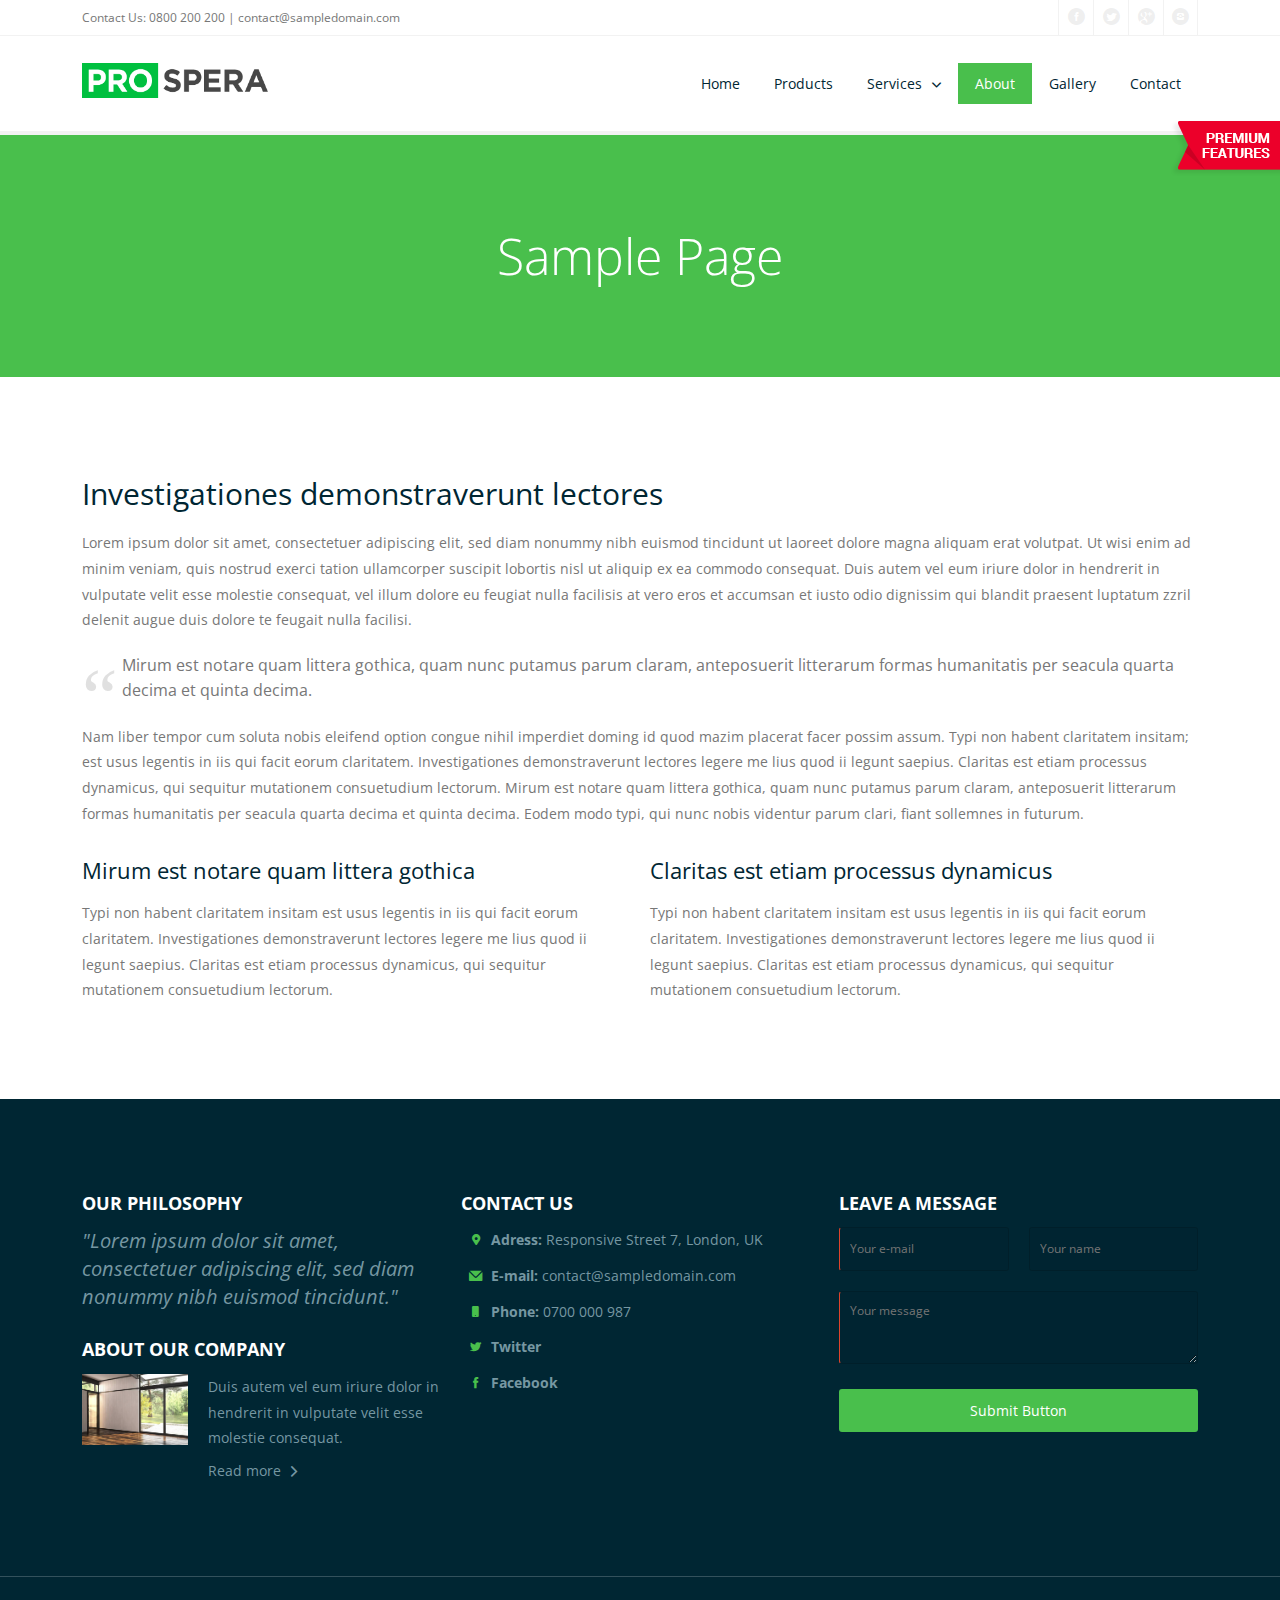
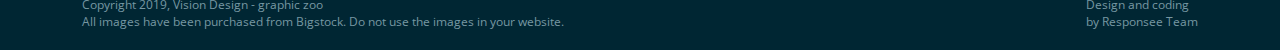
==== about.html @ 26c6e75d "Añadir archivos pag web" ====
<!DOCTYPE html>
<html lang="en-US">
  <head>
    <meta charset="UTF-8">
    <meta name="viewport" content="width=device-width, initial-scale=1.0" />
    <title>Prospera Free - New Amazing HTML5 Template</title>
    <link rel="stylesheet" href="css/components.css">
    <link rel="stylesheet" href="css/icons.css">
    <link rel="stylesheet" href="css/responsee.css">
    <link rel="stylesheet" href="owl-carousel/owl.carousel.css">
    <link rel="stylesheet" href="owl-carousel/owl.theme.css">
    <!-- CUSTOM STYLE -->
    <link rel="stylesheet" href="css/template-style.css">
    <link href='http://fonts.googleapis.com/css?family=Open+Sans:400,300,700,800&subset=latin,latin-ext' rel='stylesheet' type='text/css'>
    <script type="text/javascript" src="js/jquery-1.8.3.min.js"></script>
    <script type="text/javascript" src="js/jquery-ui.min.js"></script>    
    <script type="text/javascript" src="js/validation.js"></script> 
  </head>  
  
  <body class="size-1140">
  	<!-- PREMIUM FEATURES BUTTON -->
  	<a target="_blank" class="hide-s" href="../template/prospera-premium-responsive-business-template/" style="position:fixed;top:120px;right:-14px;z-index:10;"><img src="img/premium-features.png" alt=""></a>
    <!-- HEADER -->
    <header role="banner">    
      <!-- Top Bar -->
      <div class="top-bar background-white">
        <div class="line">
          <div class="s-12 m-6 l-6">
            <div class="top-bar-contact">
              <p class="text-size-12">Contact Us: 0800 200 200 | <a class="text-orange-hover" href="mailto:contact@sampledomain.com">contact@sampledomain.com</a></p>
            </div>
          </div>
          <div class="s-12 m-6 l-6">
            <div class="right">
              <ul class="top-bar-social right">
                <li><a href="/"><i class="icon-facebook_circle text-orange-hover"></i></a></li>
                <li><a href="/"><i class="icon-twitter_circle text-orange-hover"></i></a> </li>
                <li><a href="/"><i class="icon-google_plus_circle text-orange-hover"></i></a></li>
                <li><a href="/"><i class="icon-instagram_circle text-orange-hover"></i></a></li>
              </ul>
            </div>
          </div>
        </div>
      </div>
      
      <!-- Top Navigation -->
      <nav class="background-white background-primary-hightlight">
        <div class="line">
          <div class="s-12 l-2">
            <a href="index.html" class="logo"><img src="img/logo-free.png" alt=""></a>
          </div>
          <div class="top-nav s-12 l-10">
            <p class="nav-text"></p>
            <ul class="right chevron">
              <li><a href="index.html">Home</a></li>
              <li><a href="products.html">Products</a></li>
              <li><a>Services</a>
                <ul>
                  <li><a>Service 1</a>
                    <ul>
                      <li><a>Service 1 A</a></li>
                      <li><a>Service 1 B</a></li>
                    </ul>
                  </li>
                  <li><a>Service 2</a></li>
                </ul>
              </li>
              <li><a href="about.html">About</a></li>
              <li><a href="gallery.html">Gallery</a></li>
              <li><a href="contact.html">Contact</a></li>
            </ul>
          </div>
        </div>
      </nav>
    </header>
    
    <!-- MAIN -->
    <main role="main">
      <!-- Content -->
      <article>
        <header class="section background-primary text-center">
            <h1 class="text-white margin-bottom-0 text-size-50 text-thin text-line-height-1">Sample Page</h1>
        </header>
        <div class="section background-white"> 
          <div class="line">
            <h2 class="text-size-30">Investigationes demonstraverunt lectores</h2>
            <p>
            Lorem ipsum dolor sit amet, consectetuer adipiscing elit, sed diam nonummy nibh euismod tincidunt ut laoreet dolore magna aliquam erat volutpat. 
            Ut wisi enim ad minim veniam, quis nostrud exerci tation ullamcorper suscipit lobortis nisl ut aliquip ex ea commodo consequat. 
            Duis autem vel eum iriure dolor in hendrerit in vulputate velit esse molestie consequat, vel illum dolore eu feugiat nulla facilisis at vero eros 
            et accumsan et iusto odio dignissim qui blandit praesent luptatum zzril delenit augue duis dolore te feugait nulla facilisi.
            </p> 
            <blockquote class="margin-top-bottom-20">
              Mirum est notare quam littera gothica, quam nunc putamus parum claram, anteposuerit litterarum formas humanitatis per seacula quarta decima et quinta decima.
            </blockquote>
            <p class="margin-bottom-30">
            Nam liber tempor cum soluta nobis eleifend option congue nihil imperdiet doming id quod mazim placerat facer possim assum. Typi non habent claritatem insitam; 
            est usus legentis in iis qui facit eorum claritatem. Investigationes demonstraverunt lectores legere me lius quod ii legunt saepius. 
            Claritas est etiam processus dynamicus, qui sequitur mutationem consuetudium lectorum. Mirum est notare quam littera gothica, quam nunc 
            putamus parum claram, anteposuerit litterarum formas humanitatis per seacula quarta decima et quinta decima. Eodem modo typi, qui nunc 
            nobis videntur parum clari, fiant sollemnes in futurum.
            </p>
            <div class="line">
              <div class="margin">
                <div class="s-12 m-12 l-6 margin-m-bottom-30">
                  <h2>Mirum est notare quam littera gothica</h2>
                  <p>
                  Typi non habent claritatem insitam est usus legentis in iis qui facit eorum claritatem. 
                  Investigationes demonstraverunt lectores legere me lius quod ii legunt saepius. 
                  Claritas est etiam processus dynamicus, qui sequitur mutationem consuetudium lectorum.
                  </p>
                </div>
                <div class="s-12 m-12 l-6">
                  <h2>Claritas est etiam processus dynamicus</h2>
                  <p>
                  Typi non habent claritatem insitam est usus legentis in iis qui facit eorum claritatem. 
                  Investigationes demonstraverunt lectores legere me lius quod ii legunt saepius. 
                  Claritas est etiam processus dynamicus, qui sequitur mutationem consuetudium lectorum.
                  </p>
                </div>
              </div>  
            </div>
          </div>
        </div> 
      </article>
    </main>
    
    <!--FOOTER -->
    <footer>
      <!-- Main Footer -->
      <section class="section background-dark">
        <div class="line">
          <div class="margin">
            <!-- Collumn 1 -->
            <div class="s-12 m-12 l-4 margin-m-bottom-2x">
              <h4 class="text-uppercase text-strong">Our Philosophy</h4>
              <p class="text-size-20"><em>"Lorem ipsum dolor sit amet, consectetuer adipiscing elit, sed diam nonummy nibh euismod tincidunt."</em><p>
                            
              <div class="line">
                <h4 class="text-uppercase text-strong margin-top-30">About Our Company</h4>
                <div class="margin">
                  <div class="s-12 m-12 l-4 margin-m-bottom">
                    <a class="image-hover-zoom" href="/"><img src="img/blog-04.jpg" alt=""></a>
                  </div>
                  <div class="s-12 m-12 l-8 margin-m-bottom">
                    <p>Duis autem vel eum iriure dolor in hendrerit in vulputate velit esse molestie consequat.</p>
                    <a class="text-more-info text-primary-hover" href="/">Read more</a>
                  </div>
                </div>
              </div>
            </div>
            
            <!-- Collumn 2 -->
            <div class="s-12 m-12 l-4 margin-m-bottom-2x">
              <h4 class="text-uppercase text-strong">Contact Us</h4>
              <div class="line">
                <div class="s-1 m-1 l-1 text-center">
                  <i class="icon-placepin text-primary text-size-12"></i>
                </div>
                <div class="s-11 m-11 l-11 margin-bottom-10">
                  <p><b>Adress:</b> Responsive Street 7, London, UK</p>
                </div>
              </div>
              <div class="line">
                <div class="s-1 m-1 l-1 text-center">
                  <i class="icon-mail text-primary text-size-12"></i>
                </div>
                <div class="s-11 m-11 l-11 margin-bottom-10">
                  <p><a href="/" class="text-primary-hover"><b>E-mail:</b> contact@sampledomain.com</a></p>
                </div>
              </div>
              <div class="line">
                <div class="s-1 m-1 l-1 text-center">
                  <i class="icon-smartphone text-primary text-size-12"></i>
                </div>
                <div class="s-11 m-11 l-11 margin-bottom-10">
                  <p><b>Phone:</b> 0700 000 987</p>
                </div>
              </div>
              <div class="line">
                <div class="s-1 m-1 l-1 text-center">
                  <i class="icon-twitter text-primary text-size-12"></i>
                </div>
                <div class="s-11 m-11 l-11 margin-bottom-10">
                  <p><a href="/" class="text-primary-hover"><b>Twitter</b></a></p>
                </div>
              </div>
              <div class="line">
                <div class="s-1 m-1 l-1 text-center">
                  <i class="icon-facebook text-primary text-size-12"></i>
                </div>
                <div class="s-11 m-11 l-11">
                  <p><a href="/" class="text-primary-hover"><b>Facebook</b></a></p>
                </div>
              </div>
            </div>
            
            <!-- Collumn 3 -->
            <div class="s-12 m-12 l-4">
              <h4 class="text-uppercase text-strong">Leave a Message</h4>
              <form class="customform text-white">
                <div class="line">
                  <div class="margin">
                    <div class="s-12 m-12 l-6">
                      <input name="email" class="required email border-radius" placeholder="Your e-mail" title="Your e-mail" type="text" />
                    </div>
                    <div class="s-12 m-12 l-6">
                      <input name="name" class="name border-radius" placeholder="Your name" title="Your name" type="text" />
                    </div>
                  </div>
                </div>
                <div class="s-12">
                  <textarea name="message" class="required message border-radius" placeholder="Your message" rows="3"></textarea>
                </div>
                <div class="s-12"><button class="submit-form button background-primary border-radius text-white" type="submit">Submit Button</button></div> 
              </form>
            </div>
          </div>
        </div>
      </section>
      <hr class="break margin-top-bottom-0" style="border-color: rgba(0, 38, 51, 0.80);">
      
      <!-- Bottom Footer -->
      <section class="padding background-dark">
        <div class="line">
          <div class="s-12 l-6">
            <p class="text-size-12">Copyright 2019, Vision Design - graphic zoo</p>
            <p class="text-size-12">All images have been purchased from Bigstock. Do not use the images in your website.</p>
          </div>
          <div class="s-12 l-6">
            <a class="right text-size-12" href="http://www.myresponsee.com" title="Responsee - lightweight responsive framework">Design and coding<br> by Responsee Team</a>
          </div>
        </div>
      </section>
    </footer>
    <script type="text/javascript" src="js/responsee.js"></script>
    <script type="text/javascript" src="owl-carousel/owl.carousel.js"></script>
    <script type="text/javascript" src="js/template-scripts.js"></script>
     
   </body>
</html>
---- css/components.css ----
/*
 * Components CSS - v5 - 2016-07-08
 * https://www.myresponsee.com
 * Copyright 2018, Vision Design - graphic zoo
 * Free to use under the MIT license.
*/
/* Tabs */
.tab-item {
  background: none repeat scroll 0 0 #fff;
  display: none;
  padding: 1.25rem 0;
}
.tab-item.tab-active {
  display: block;
}
.tab-content > .tab-label {
  display: none;
}
.tab-nav > .tab-label {
  float:left;
}
a.tab-label, a.tab-label:link, a.tab-label:visited, a.tab-label:hover {
  background: none repeat scroll 0 0 #262626;
  color: #fff;
  margin-right: 1px;
  padding: 0.625rem 1.25rem;
  transition: background 0.20s linear 0s;
  -o-transition: background 0.20s linear 0s;
  -ms-transition: background 0.20s linear 0s;
  -moz-transition: background 0.20s linear 0s;
  -webkit-transition: background 0.20s linear 0s;
}
a.tab-label:hover,a.tab-label.active-btn {
  background: none repeat scroll 0 0 #999;
}
.tab-label.active-btn {
  cursor: default;
}
.tab-content {
  text-align: left;
}
@media screen and (max-width:768px) {    
  .tab-nav > .tab-label {
    margin: 0.5px 0;
    width: 100%;
  }
}
/* Custom forms */
form.customform input, form.customform select, form.customform textarea, form.customform button {
 font-size:0.9rem;
 font-family:inherit;
 margin-bottom:1.25rem;
} 
form.customform input, form.customform select {height: 2.7rem;}
form.customform input, form.customform textarea, form.customform select { 
 background: none repeat scroll 0 0 #F5F5F5;
 transition: background 0.20s linear 0s;
 -o-transition: background 0.20s linear 0s;
 -ms-transition: background 0.20s linear 0s;
 -moz-transition: background 0.20s linear 0s;
 -webkit-transition: background 0.20s linear 0s;
}
form.customform input:hover, form.customform textarea:hover, form.customform select:hover, form.customform input:focus, form.customform textarea:focus, form.customform select:focus {background: none repeat scroll 0 0 #fff;}
form.customform input, form.customform textarea, form.customform select {
 background: none repeat scroll 0 0 #F5F5F5;
 border: 1px solid #E0E0E0;
 padding: 0.625rem;
 width: 100%;
}
form.customform input[type="file"] {
 border: 1px solid #E0E0E0;
 height: auto;
 max-height: 2.7rem;
 min-height: 2.7rem;
 padding: 0.4rem;
 width: 100%;
}
form.customform input[type="radio"], form.customform input[type="checkbox"] {
 margin-right: 0.625rem;
 width:auto;
 padding:0;
 height:auto;
}
form.customform option {padding: 0.625rem;}
form.customform select[multiple="multiple"] {height: auto;}
form.customform button {
 width: 100%;
 background: none repeat scroll 0 0 #152732;
 border: 0 none;
 color: #fff;
 height: 2.7rem;
 padding: 0.625rem;
 cursor:pointer;
 width: 100%;
 transition: background 0.20s linear 0s;
 -o-transition: background 0.20s linear 0s;
 -ms-transition: background 0.20s linear 0s;
 -moz-transition: background 0.20s linear 0s;
 -webkit-transition: background 0.20s linear 0s;
}
/* Tooltip */
a.tooltip-container,.tooltip-container {
  border-bottom:1px dotted;
  border-bottom-color: color;
  cursor: help;
  font-weight: 600;
}
a .tooltip-content,.tooltip-content {
  background: #152732 none repeat scroll 0 0;
  color: #fff!important;
  border-radius: 3px;
  display: none;
  font-size: 0.8rem;
  font-weight: normal;
  line-height: 1.3rem;
  margin-top: -1.25rem;
  max-width: 300px;
  padding: 0.625rem;
  position: absolute;
  z-index: 10;
}
.tooltip-content::after {
  border-left: 9px solid transparent;
  border-right: 9px solid transparent;
  border-top: 7px solid #152732;
  bottom: -5px;
  clear: both;
  content: "";
  height: 0;
  left: 50%;
  margin-left: -5px;
  position: absolute;
  width: 0;
}
a.tooltip-content.tooltip-bottom,.tooltip-content.tooltip-bottom {
  margin-top: 1.25rem;
}
.tooltip-content.tooltip-bottom::after {
  border-left: 9px solid transparent;
  border-right: 9px solid transparent;
  border-top: 0;
  border-bottom: 7px solid #152732;
  top: -5px;
}
/* Buttons */
.button,a.button,a.button:link,a.button:active,a.button:visited {
  background: #777 none repeat scroll 0 0;
  border: 0;
  color: #fff;
  cursor: pointer;
  display: inline-block;
  font-size: 0.85rem;
  padding: 0.825rem 1rem;
  text-align: center;
  transition: all 0.20s linear 0s;
  -o-transition: all 0.20s linear 0s;
  -ms-transition: all 0.20s linear 0s;
  -moz-transition: all 0.20s linear 0s;
  -webkit-transition: all 0.20s linear 0s;
}
.button.rounded-btn {
  border-radius: 4px;
}
.button.rounded-full-btn {
  border-radius: 100px;
}
.button:hover {box-shadow: 0 0 10px 100px rgba(255,255,255,0.15) inset;}
.button.secondary-btn,a.button.secondary-btn,a.button.secondary-btn:link,a.button.secondary-btn:active,a.button.secondary-btn:visited {
  background: #444 none repeat scroll 0 0;
}
.button.cancel-btn,a.button.cancel-btn,a.button.cancel-btn:link,a.button.cancel-btn:active,a.button.cancel-btn:visited {
  background: #dc003a none repeat scroll 0 0;
}
.button.submit-btn,a.button.submit-btn,a.button.submit-btn:link,a.button.submit-btn:active,a.button.submit-btn:visited {
  background: #b4bf04 none repeat scroll 0 0;
}
.button.reload-btn,a.button.reload-btn,a.button.reload-btn:link,a.button.reload-btn:active,a.button.reload-btn:visited {
  background: #ff9800 none repeat scroll 0 0;
}
.button.disabled-btn {
  cursor: not-allowed!important;
  opacity: 0.2;
}
.button i {
  background: rgba(0, 0, 0, 0.1) none repeat scroll 0 0;
  border-radius: 27px;
  color: #fff!important;
  display: inline-block;
  font-size: 0.8rem;
  height: 27px;
  line-height: 27px;
  margin-right: 5px;
  width: 27px;
  transition: all 0.20s linear 0s;
  -o-transition: all 0.20s linear 0s;
  -ms-transition: all 0.20s linear 0s;
  -moz-transition: all 0.20s linear 0s;
  -webkit-transition: all 0.20s linear 0s;
}
.button:hover > i {
  background: rgba(0, 0, 0, 0.06) none repeat scroll 0 0;
}
---- css/icons.css ----
/* Icon font - MFG labs */
@font-face {
  font-family: 'mfg';
    src: url('../font/mfglabsiconset-webfont.eot');
    src: url('../font/mfglabsiconset-webfont.svg#mfg_labs_iconsetregular') format('svg'),
   		   url('../font/mfglabsiconset-webfont.eot?#iefix') format('embedded-opentype'),
         url('../font/mfglabsiconset-webfont.woff') format('woff'),
         url('../font/mfglabsiconset-webfont.ttf') format('truetype');
    font-weight: normal;
    font-style: normal;
}

.icon-cloud,
.icon-at,
.icon-plus,
.icon-minus,
.icon-arrow_up,
.icon-arrow_down,
.icon-arrow_right,
.icon-arrow_left,
.icon-chevron_down,
.icon-chevron_up,
.icon-chevron_right,
.icon-chevron_left,
.icon-reorder,
.icon-list,
.icon-reorder_square,
.icon-reorder_square_line,
.icon-coverflow,
.icon-coverflow_line,
.icon-pause,
.icon-play,
.icon-step_forward,
.icon-step_backward,
.icon-fast_forward,
.icon-fast_backward,
.icon-cloud_upload,
.icon-cloud_download,
.icon-data_science,
.icon-data_science_black,
.icon-globe,
.icon-globe_black,
.icon-math_ico,
.icon-math,
.icon-math_black,
.icon-paperplane_ico,
.icon-paperplane,
.icon-paperplane_black,
.icon-color_balance,
.icon-star,
.icon-star_half,
.icon-star_empty,
.icon-star_half_empty,
.icon-reload,
.icon-heart,
.icon-heart_broken,
.icon-hashtag,
.icon-reply,
.icon-retweet,
.icon-signin,
.icon-signout,
.icon-download,
.icon-upload,
.icon-placepin,
.icon-display_screen,
.icon-tablet,
.icon-smartphone,
.icon-connected_object,
.icon-lock,
.icon-unlock,
.icon-camera,
.icon-isight,
.icon-video_camera,
.icon-random,
.icon-message,
.icon-discussion,
.icon-calendar,
.icon-ringbell,
.icon-movie,
.icon-mail,
.icon-pen,
.icon-settings,
.icon-measure,
.icon-vector,
.icon-vector_pen,
.icon-mute_on,
.icon-mute_off,
.icon-home,
.icon-sheet,
.icon-arrow_big_right,
.icon-arrow_big_left,
.icon-arrow_big_down,
.icon-arrow_big_up,
.icon-dribbble_circle,
.icon-dribbble,
.icon-facebook_circle,
.icon-facebook,
.icon-git_circle_alt,
.icon-git_circle,
.icon-git,
.icon-octopus,
.icon-twitter_circle,
.icon-twitter,
.icon-google_plus_circle,
.icon-google_plus,
.icon-linked_in_circle,
.icon-linked_in,
.icon-instagram,
.icon-instagram_circle,
.icon-mfg_icon,
.icon-xing,
.icon-xing_circle,
.icon-mfg_icon_circle,
.icon-user,
.icon-user_male,
.icon-user_female,
.icon-users,
.icon-file_open,
.icon-file_close,
.icon-file_alt,
.icon-file_close_alt,
.icon-attachment,
.icon-check,
.icon-cross_mark,
.icon-cancel_circle,
.icon-check_circle,
.icon-magnifying,
.icon-inbox,
.icon-clock,
.icon-stopwatch,
.icon-hourglass,
.icon-trophy,
.icon-unlock_alt,
.icon-lock_alt,
.icon-arrow_doubled_right,
.icon-arrow_doubled_left,
.icon-arrow_doubled_down,
.icon-arrow_doubled_up,
.icon-link,
.icon-warning,
.icon-warning_alt,
.icon-magnifying_plus,
.icon-magnifying_minus,
.icon-white_question,
.icon-black_question,
.icon-stop,
.icon-share,
.icon-eye,
.icon-trash_can,
.icon-hard_drive,
.icon-information_black,
.icon-information_white,
.icon-printer,
.icon-letter,
.icon-soundcloud,
.icon-soundcloud_circle,
.icon-anchor,
.icon-female_sign,
.icon-male_sign,
.icon-joystick,
.icon-high_voltage,
.icon-fire,
.icon-newspaper,
.icon-chart,
.icon-spread,
.icon-spinner_1,
.icon-spinner_2,
.icon-chart_alt,
.icon-label,
.icon-brush,
.icon-refresh,
.icon-node,
.icon-node_2,
.icon-node_3,
.icon-link_2_nodes,
.icon-link_3_nodes,
.icon-link_loop_nodes,
.icon-node_size,
.icon-node_color,
.icon-layout_directed,
.icon-layout_radial,
.icon-layout_hierarchical,
.icon-node_link_direction,
.icon-node_link_short_path,
.icon-node_cluster,
.icon-display_graph,
.icon-node_link_weight,
.icon-more_node_links,
.icon-node_shape,
.icon-node_icon,
.icon-node_text,
.icon-node_link_text,
.icon-node_link_color,
.icon-node_link_shape,
.icon-credit_card,
.icon-disconnect,
.icon-graph,
.icon-new_user {
  font-family: 'mfg';
  font-style: normal;
  font-variant: normal;
  font-weight: normal;
  color:#e3e3e3;
  speak: none; 
  text-transform: none;
  /* Better Font Rendering =========== */
  -webkit-font-smoothing: antialiased;
  -moz-osx-font-smoothing: grayscale;
}
.icon2x {font-size: 2rem;}
.icon3x {font-size: 3rem;}

.icon-cloud:before { content: "\2601"; }
.icon-at:before { content: "\0040"; }
.icon-plus:before { content: "\002B"; }
.icon-minus:before { content: "\2212"; }
.icon-arrow_up:before { content: "\2191"; }
.icon-arrow_down:before { content: "\2193"; }
.icon-arrow_right:before { content: "\2192"; }
.icon-arrow_left:before { content: "\2190"; }
.icon-chevron_down:before { content: "\f004"; }
.icon-chevron_up:before { content: "\f005"; }
.icon-chevron_right:before { content: "\f006"; }
.icon-chevron_left:before { content: "\f007"; }
.icon-reorder:before { content: "\f008"; }
.icon-list:before { content: "\f009"; }
.icon-reorder_square:before { content: "\f00a"; }
.icon-reorder_square_line:before { content: "\f00b"; }
.icon-coverflow:before { content: "\f00c"; }
.icon-coverflow_line:before { content: "\f00d"; }
.icon-pause:before { content: "\f00e"; }
.icon-play:before { content: "\f00f"; }
.icon-step_forward:before { content: "\f010"; }
.icon-step_backward:before { content: "\f011"; }
.icon-fast_forward:before { content: "\f012"; }
.icon-fast_backward:before { content: "\f013"; }
.icon-cloud_upload:before { content: "\f014"; }
.icon-cloud_download:before { content: "\f015"; }
.icon-data_science:before { content: "\f016"; }
.icon-data_science_black:before { content: "\f017"; }
.icon-globe:before { content: "\f018"; }
.icon-globe_black:before { content: "\f019"; }
.icon-math_ico:before { content: "\f01a"; }
.icon-math:before { content: "\f01b"; }
.icon-math_black:before { content: "\f01c"; }
.icon-paperplane_ico:before { content: "\f01d"; }
.icon-paperplane:before { content: "\f01e"; }
.icon-paperplane_black:before { content: "\f01f"; }
.icon-color_balance:before { content: "\f020"; }
.icon-star:before { content: "\2605"; }
.icon-star_half:before { content: "\f022"; }
.icon-star_empty:before { content: "\2606"; }
.icon-star_half_empty:before { content: "\f024"; }
.icon-reload:before { content: "\f025"; }
.icon-heart:before { content: "\2665"; }
.icon-heart_broken:before { content: "\f028"; }
.icon-hashtag:before { content: "\f029"; }
.icon-reply:before { content: "\f02a"; }
.icon-retweet:before { content: "\f02b"; }
.icon-signin:before { content: "\f02c"; }
.icon-signout:before { content: "\f02d"; }
.icon-download:before { content: "\f02e"; }
.icon-upload:before { content: "\f02f"; }
.icon-placepin:before { content: "\f031"; }
.icon-display_screen:before { content: "\f032"; }
.icon-tablet:before { content: "\f033"; }
.icon-smartphone:before { content: "\f034"; }
.icon-connected_object:before { content: "\f035"; }
.icon-lock:before { content: "\F512"; }
.icon-unlock:before { content: "\F513"; }
.icon-camera:before { content: "\F4F7"; }
.icon-isight:before { content: "\f039"; }
.icon-video_camera:before { content: "\f03a"; }
.icon-random:before { content: "\f03b"; }
.icon-message:before { content: "\F4AC"; }
.icon-discussion:before { content: "\f03d"; }
.icon-calendar:before { content: "\F4C5"; }
.icon-ringbell:before { content: "\f03f"; }
.icon-movie:before { content: "\f040"; }
.icon-mail:before { content: "\2709"; }
.icon-pen:before { content: "\270F"; }
.icon-settings:before { content: "\9881"; }
.icon-measure:before { content: "\f044"; }
.icon-vector:before { content: "\f045"; }
.icon-vector_pen:before { content: "\2712"; }
.icon-mute_on:before { content: "\f047"; }
.icon-mute_off:before { content: "\f048"; }
.icon-home:before { content: "\2302"; }
.icon-sheet:before { content: "\f04a"; }
.icon-arrow_big_right:before { content: "\21C9"; }
.icon-arrow_big_left:before { content: "\21C7"; }
.icon-arrow_big_down:before { content: "\21CA"; }
.icon-arrow_big_up:before { content: "\21C8"; }
.icon-dribbble_circle:before { content: "\f04f"; }
.icon-dribbble:before { content: "\f050"; }
.icon-facebook_circle:before { content: "\f051"; }
.icon-facebook:before { content: "\f052"; }
.icon-git_circle_alt:before { content: "\f053"; }
.icon-git_circle:before { content: "\f054"; }
.icon-git:before { content: "\f055"; }
.icon-octopus:before { content: "\f056"; }
.icon-twitter_circle:before { content: "\f057"; }
.icon-twitter:before { content: "\f058"; }
.icon-google_plus_circle:before { content: "\f059"; }
.icon-google_plus:before { content: "\f05a"; }
.icon-linked_in_circle:before { content: "\f05b"; }
.icon-linked_in:before { content: "\f05c"; }
.icon-instagram:before { content: "\f05d"; }
.icon-instagram_circle:before { content: "\f05e"; }
.icon-mfg_icon:before { content: "\f05f"; }
.icon-xing:before { content: "\F532"; }
.icon-xing_circle:before { content: "\F533"; }
.icon-mfg_icon_circle:before { content: "\f060"; }
.icon-user:before { content: "\f061"; }
.icon-user_male:before { content: "\f062"; }
.icon-user_female:before { content: "\f063"; }
.icon-users:before { content: "\f064"; }
.icon-file_open:before { content: "\F4C2"; }
.icon-file_close:before { content: "\f067"; }
.icon-file_alt:before { content: "\f068"; }
.icon-file_close_alt:before { content: "\f069"; }
.icon-attachment:before { content: "\f06a"; }
.icon-check:before { content: "\2713"; }
.icon-cross_mark:before { content: "\274C"; }
.icon-cancel_circle:before { content: "\F06E"; }
.icon-check_circle:before { content: "\f06d"; }
.icon-magnifying:before { content: "\F50D"; }
.icon-inbox:before { content: "\f070"; }
.icon-clock:before { content: "\23F2"; }
.icon-stopwatch:before { content: "\23F1"; }
.icon-hourglass:before { content: "\231B"; }
.icon-trophy:before { content: "\f074"; }
.icon-unlock_alt:before { content: "\F075"; }
.icon-lock_alt:before { content: "\F510"; }
.icon-arrow_doubled_right:before { content: "\21D2"; }
.icon-arrow_doubled_left:before { content: "\21D0"; }
.icon-arrow_doubled_down:before { content: "\21D3"; }
.icon-arrow_doubled_up:before { content: "\21D1"; }
.icon-link:before { content: "\f07B"; }
.icon-warning:before { content: "\2757"; }
.icon-warning_alt:before { content: "\2755"; }
.icon-magnifying_plus:before { content: "\f07E"; }
.icon-magnifying_minus:before { content: "\f07F"; }
.icon-white_question:before { content: "\2754"; }
.icon-black_question:before { content: "\2753"; }
.icon-stop:before { content: "\f080"; }
.icon-share:before { content: "\f081"; }
.icon-eye:before { content: "\f082"; }
.icon-trash_can:before { content: "\f083"; }
.icon-hard_drive:before { content: "\f084"; }
.icon-information_black:before { content: "\f085"; }
.icon-information_white:before { content: "\f086"; }
.icon-printer:before { content: "\f087"; }
.icon-letter:before { content: "\f088"; }
.icon-soundcloud:before { content: "\f089"; }
.icon-soundcloud_circle:before { content: "\f08A"; }
.icon-anchor:before { content: "\2693"; }
.icon-female_sign:before { content: "\2640"; }
.icon-male_sign:before { content: "\2642"; }
.icon-joystick:before { content: "\F514"; }
.icon-high_voltage:before { content: "\26A1"; }
.icon-fire:before { content: "\F525"; }
.icon-newspaper:before { content: "\F4F0"; }
.icon-chart:before { content: "\F526"; }
.icon-spread:before { content: "\F527"; }
.icon-spinner_1:before { content: "\F528"; }
.icon-spinner_2:before { content: "\F529"; }
.icon-chart_alt:before { content: "\F530"; }
.icon-label:before { content: "\F531"; }
.icon-brush:before { content: "\E000"; }
.icon-refresh:before { content: "\E001"; }
.icon-node:before { content: "\E002"; }
.icon-node_2:before { content: "\E003"; }
.icon-node_3:before { content: "\E004"; }
.icon-link_2_nodes:before { content: "\E005"; }
.icon-link_3_nodes:before { content: "\E006"; }
.icon-link_loop_nodes:before { content: "\E007"; }
.icon-node_size:before { content: "\E008"; }
.icon-node_color:before { content: "\E009"; }
.icon-layout_directed:before { content: "\E010"; }
.icon-layout_radial:before { content: "\E011"; }
.icon-layout_hierarchical:before { content: "\E012"; }
.icon-node_link_direction:before { content: "\E013"; }
.icon-node_link_short_path:before { content: "\E014"; }
.icon-node_cluster:before { content: "\E015"; }
.icon-display_graph:before { content: "\E016"; }
.icon-node_link_weight:before { content: "\E017"; }
.icon-more_node_links:before { content: "\E018"; }
.icon-node_shape:before { content: "\E00A"; }
.icon-node_icon:before { content: "\E00B"; }
.icon-node_text:before { content: "\E00C"; }
.icon-node_link_text:before { content: "\E00D"; }
.icon-node_link_color:before { content: "\E00E"; }
.icon-node_link_shape:before { content: "\E00F"; }
.icon-credit_card:before { content: "\F4B3"; }
.icon-disconnect:before { content: "\F534"; }
.icon-graph:before { content: "\F535"; }
.icon-new_user:before { content: "\F536"; }


/* Icon font - Simple Line Icons */
@font-face {
  font-family: 'sli';
  src: url('../font/Simple-Line-Icons.eot?v=2.2.2');
  src: url('../font/Simple-Line-Icons.eot?v=2.2.2#iefix') format('embedded-opentype'), url('../font/Simple-Line-Icons.ttf?v=2.2.2') format('truetype'), url('../font/Simple-Line-Icons.woff2?v=2.2.2') format('woff2'), url('../font/Simple-Line-Icons.woff?v=2.2.2') format('woff'), url('../font/Simple-Line-Icons.svg?v=2.2.2#simple-line-icons') format('svg');
  font-weight: normal;
  font-style: normal;
}

.icon-sli-user,
.icon-sli-people,
.icon-sli-user-female,
.icon-sli-user-follow,
.icon-sli-user-following,
.icon-sli-user-unfollow,
.icon-sli-login,
.icon-sli-logout,
.icon-sli-emotsmile,
.icon-sli-phone,
.icon-sli-call-end,
.icon-sli-call-in,
.icon-sli-call-out,
.icon-sli-map,
.icon-sli-location-pin,
.icon-sli-direction,
.icon-sli-directions,
.icon-sli-compass,
.icon-sli-layers,
.icon-sli-menu,
.icon-sli-list,
.icon-sli-options-vertical,
.icon-sli-options,
.icon-sli-arrow-down,
.icon-sli-arrow-left,
.icon-sli-arrow-right,
.icon-sli-arrow-up,
.icon-sli-arrow-up-circle,
.icon-sli-arrow-left-circle,
.icon-sli-arrow-right-circle,
.icon-sli-arrow-down-circle,
.icon-sli-check,
.icon-sli-clock,
.icon-sli-plus,
.icon-sli-minus,
.icon-sli-close,
.icon-sli-organization,
.icon-sli-trophy,
.icon-sli-screen-smartphone,
.icon-sli-screen-desktop,
.icon-sli-plane,
.icon-sli-notebook,
.icon-sli-mustache,
.icon-sli-mouse,
.icon-sli-magnet,
.icon-sli-energy,
.icon-sli-disc,
.icon-sli-cursor,
.icon-sli-cursor-move,
.icon-sli-crop,
.icon-sli-chemistry,
.icon-sli-speedometer,
.icon-sli-shield,
.icon-sli-screen-tablet,
.icon-sli-magic-wand,
.icon-sli-hourglass,
.icon-sli-graduation,
.icon-sli-ghost,
.icon-sli-game-controller,
.icon-sli-fire,
.icon-sli-eyeglass,
.icon-sli-envelope-open,
.icon-sli-envelope-letter,
.icon-sli-bell,
.icon-sli-badge,
.icon-sli-anchor,
.icon-sli-wallet,
.icon-sli-vector,
.icon-sli-speech,
.icon-sli-puzzle,
.icon-sli-printer,
.icon-sli-present,
.icon-sli-playlist,
.icon-sli-pin,
.icon-sli-picture,
.icon-sli-handbag,
.icon-sli-globe-alt,
.icon-sli-globe,
.icon-sli-folder-alt,
.icon-sli-folder,
.icon-sli-film,
.icon-sli-feed,
.icon-sli-drop,
.icon-sli-drawer,
.icon-sli-docs,
.icon-sli-doc,
.icon-sli-diamond,
.icon-sli-cup,
.icon-sli-calculator,
.icon-sli-bubbles,
.icon-sli-briefcase,
.icon-sli-book-open,
.icon-sli-basket-loaded,
.icon-sli-basket,
.icon-sli-bag,
.icon-sli-action-undo,
.icon-sli-action-redo,
.icon-sli-wrench,
.icon-sli-umbrella,
.icon-sli-trash,
.icon-sli-tag,
.icon-sli-support,
.icon-sli-frame,
.icon-sli-size-fullscreen,
.icon-sli-size-actual,
.icon-sli-shuffle,
.icon-sli-share-alt,
.icon-sli-share,
.icon-sli-rocket,
.icon-sli-question,
.icon-sli-pie-chart,
.icon-sli-pencil,
.icon-sli-note,
.icon-sli-loop,
.icon-sli-home,
.icon-sli-grid,
.icon-sli-graph,
.icon-sli-microphone,
.icon-sli-music-tone-alt,
.icon-sli-music-tone,
.icon-sli-earphones-alt,
.icon-sli-earphones,
.icon-sli-equalizer,
.icon-sli-like,
.icon-sli-dislike,
.icon-sli-control-start,
.icon-sli-control-rewind,
.icon-sli-control-play,
.icon-sli-control-pause,
.icon-sli-control-forward,
.icon-sli-control-end,
.icon-sli-volume-1,
.icon-sli-volume-2,
.icon-sli-volume-off,
.icon-sli-calendar,
.icon-sli-bulb,
.icon-sli-chart,
.icon-sli-ban,
.icon-sli-bubble,
.icon-sli-camrecorder,
.icon-sli-camera,
.icon-sli-cloud-download,
.icon-sli-cloud-upload,
.icon-sli-envelope,
.icon-sli-eye,
.icon-sli-flag,
.icon-sli-heart,
.icon-sli-info,
.icon-sli-key,
.icon-sli-link,
.icon-sli-lock,
.icon-sli-lock-open,
.icon-sli-magnifier,
.icon-sli-magnifier-add,
.icon-sli-magnifier-remove,
.icon-sli-paper-clip,
.icon-sli-paper-plane,
.icon-sli-power,
.icon-sli-refresh,
.icon-sli-reload,
.icon-sli-settings,
.icon-sli-star,
.icon-sli-symbol-female,
.icon-sli-symbol-male,
.icon-sli-target,
.icon-sli-credit-card,
.icon-sli-paypal,
.icon-sli-social-tumblr,
.icon-sli-social-twitter,
.icon-sli-social-facebook,
.icon-sli-social-instagram,
.icon-sli-social-linkedin,
.icon-sli-social-pinterest,
.icon-sli-social-github,
.icon-sli-social-google,
.icon-sli-social-reddit,
.icon-sli-social-skype,
.icon-sli-social-dribbble,
.icon-sli-social-behance,
.icon-sli-social-foursqare,
.icon-sli-social-soundcloud,
.icon-sli-social-spotify,
.icon-sli-social-stumbleupon,
.icon-sli-social-youtube,
.icon-sli-social-dropbox {
  font-family: 'sli';
  font-style: normal;  
  font-variant: normal;
  font-weight: normal;
  color:#e3e3e3;
  speak: none;
  text-transform: none;
  /* Better Font Rendering =========== */
  -webkit-font-smoothing: antialiased;
  -moz-osx-font-smoothing: grayscale;
}
.icon-sli-user:before { content: "\e005"; }
.icon-sli-people:before { content: "\e001"; }
.icon-sli-user-female:before { content: "\e000"; }
.icon-sli-user-follow:before { content: "\e002"; }
.icon-sli-user-following:before { content: "\e003"; }
.icon-sli-user-unfollow:before { content: "\e004"; }
.icon-sli-login:before { content: "\e066"; }
.icon-sli-logout:before { content: "\e065"; }
.icon-sli-emotsmile:before { content: "\e021"; }
.icon-sli-phone:before { content: "\e600"; }
.icon-sli-call-end:before { content: "\e048"; }
.icon-sli-call-in:before { content: "\e047"; }
.icon-sli-call-out:before { content: "\e046"; }
.icon-sli-map:before { content: "\e033"; }
.icon-sli-location-pin:before { content: "\e096"; }
.icon-sli-direction:before { content: "\e042"; }
.icon-sli-directions:before { content: "\e041"; }
.icon-sli-compass:before { content: "\e045"; }
.icon-sli-layers:before { content: "\e034"; }
.icon-sli-menu:before { content: "\e601"; }
.icon-sli-list:before { content: "\e067"; }
.icon-sli-options-vertical:before { content: "\e602"; }
.icon-sli-options:before { content: "\e603"; }
.icon-sli-arrow-down:before { content: "\e604"; }
.icon-sli-arrow-left:before { content: "\e605"; }
.icon-sli-arrow-right:before { content: "\e606"; }
.icon-sli-arrow-up:before { content: "\e607"; }
.icon-sli-arrow-up-circle:before { content: "\e078"; }
.icon-sli-arrow-left-circle:before { content: "\e07a"; }
.icon-sli-arrow-right-circle:before { content: "\e079"; }
.icon-sli-arrow-down-circle:before { content: "\e07b"; }
.icon-sli-check:before { content: "\e080"; }
.icon-sli-clock:before { content: "\e081"; }
.icon-sli-plus:before { content: "\e095"; }
.icon-sli-minus:before { content: "\e615"; }
.icon-sli-close:before { content: "\e082"; }
.icon-sli-organization:before { content: "\e616"; }

.icon-sli-trophy:before { content: "\e006"; }
.icon-sli-screen-smartphone:before { content: "\e010"; }
.icon-sli-screen-desktop:before { content: "\e011"; }
.icon-sli-plane:before { content: "\e012"; }
.icon-sli-notebook:before { content: "\e013"; }
.icon-sli-mustache:before { content: "\e014"; }
.icon-sli-mouse:before { content: "\e015"; }
.icon-sli-magnet:before { content: "\e016"; }
.icon-sli-energy:before { content: "\e020"; }
.icon-sli-disc:before { content: "\e022"; }
.icon-sli-cursor:before { content: "\e06e"; }
.icon-sli-cursor-move:before { content: "\e023"; }
.icon-sli-crop:before { content: "\e024"; }
.icon-sli-chemistry:before { content: "\e026"; }
.icon-sli-speedometer:before { content: "\e007"; }
.icon-sli-shield:before { content: "\e00e"; }
.icon-sli-screen-tablet:before { content: "\e00f"; }
.icon-sli-magic-wand:before { content: "\e017"; }
.icon-sli-hourglass:before { content: "\e018"; }
.icon-sli-graduation:before { content: "\e019"; }
.icon-sli-ghost:before { content: "\e01a"; }
.icon-sli-game-controller:before { content: "\e01b"; }
.icon-sli-fire:before { content: "\e01c"; }
.icon-sli-eyeglass:before { content: "\e01d"; }
.icon-sli-envelope-open:before { content: "\e01e"; }
.icon-sli-envelope-letter:before { content: "\e01f"; }
.icon-sli-bell:before { content: "\e027"; }
.icon-sli-badge:before { content: "\e028"; }
.icon-sli-anchor:before { content: "\e029"; }
.icon-sli-wallet:before { content: "\e02a"; }
.icon-sli-vector:before { content: "\e02b"; }
.icon-sli-speech:before { content: "\e02c"; }
.icon-sli-puzzle:before { content: "\e02d"; }
.icon-sli-printer:before { content: "\e02e"; }
.icon-sli-present:before { content: "\e02f"; }
.icon-sli-playlist:before { content: "\e030"; }
.icon-sli-pin:before { content: "\e031"; }
.icon-sli-picture:before { content: "\e032"; }
.icon-sli-handbag:before { content: "\e035"; }
.icon-sli-globe-alt:before { content: "\e036"; }
.icon-sli-globe:before { content: "\e037"; }
.icon-sli-folder-alt:before { content: "\e039"; }
.icon-sli-folder:before { content: "\e089"; }
.icon-sli-film:before { content: "\e03a"; }
.icon-sli-feed:before { content: "\e03b"; }
.icon-sli-drop:before { content: "\e03e"; }
.icon-sli-drawer:before { content: "\e03f"; }
.icon-sli-docs:before { content: "\e040"; }
.icon-sli-doc:before { content: "\e085"; }
.icon-sli-diamond:before { content: "\e043"; }
.icon-sli-cup:before { content: "\e044"; }
.icon-sli-calculator:before { content: "\e049"; }
.icon-sli-bubbles:before { content: "\e04a"; }
.icon-sli-briefcase:before { content: "\e04b"; }
.icon-sli-book-open:before { content: "\e04c"; }
.icon-sli-basket-loaded:before { content: "\e04d"; }
.icon-sli-basket:before { content: "\e04e"; }
.icon-sli-bag:before { content: "\e04f"; }
.icon-sli-action-undo:before { content: "\e050"; }
.icon-sli-action-redo:before { content: "\e051"; }
.icon-sli-wrench:before { content: "\e052"; }
.icon-sli-umbrella:before { content: "\e053"; }
.icon-sli-trash:before { content: "\e054"; }
.icon-sli-tag:before { content: "\e055"; }
.icon-sli-support:before { content: "\e056"; }
.icon-sli-frame:before { content: "\e038"; }
.icon-sli-size-fullscreen:before { content: "\e057"; }
.icon-sli-size-actual:before { content: "\e058"; }
.icon-sli-shuffle:before { content: "\e059"; }
.icon-sli-share-alt:before { content: "\e05a"; }
.icon-sli-share:before { content: "\e05b"; }
.icon-sli-rocket:before { content: "\e05c"; }
.icon-sli-question:before { content: "\e05d"; }
.icon-sli-pie-chart:before { content: "\e05e"; }
.icon-sli-pencil:before { content: "\e05f"; }
.icon-sli-note:before { content: "\e060"; }
.icon-sli-loop:before { content: "\e064"; }
.icon-sli-home:before { content: "\e069"; }
.icon-sli-grid:before { content: "\e06a"; }
.icon-sli-graph:before { content: "\e06b"; }
.icon-sli-microphone:before { content: "\e063"; }
.icon-sli-music-tone-alt:before { content: "\e061"; }
.icon-sli-music-tone:before { content: "\e062"; }
.icon-sli-earphones-alt:before { content: "\e03c"; }
.icon-sli-earphones:before { content: "\e03d"; }
.icon-sli-equalizer:before { content: "\e06c"; }
.icon-sli-like:before { content: "\e068"; }
.icon-sli-dislike:before { content: "\e06d"; }
.icon-sli-control-start:before { content: "\e06f"; }
.icon-sli-control-rewind:before { content: "\e070"; }
.icon-sli-control-play:before { content: "\e071"; }
.icon-sli-control-pause:before { content: "\e072"; }
.icon-sli-control-forward:before { content: "\e073"; }
.icon-sli-control-end:before { content: "\e074"; }
.icon-sli-volume-1:before { content: "\e09f"; }
.icon-sli-volume-2:before { content: "\e0a0"; }
.icon-sli-volume-off:before { content: "\e0a1"; }
.icon-sli-calendar:before { content: "\e075"; }
.icon-sli-bulb:before { content: "\e076"; }
.icon-sli-chart:before { content: "\e077"; }
.icon-sli-ban:before { content: "\e07c"; }
.icon-sli-bubble:before { content: "\e07d"; }
.icon-sli-camrecorder:before { content: "\e07e"; }
.icon-sli-camera:before { content: "\e07f"; }
.icon-sli-cloud-download:before { content: "\e083"; }
.icon-sli-cloud-upload:before { content: "\e084"; }
.icon-sli-envelope:before { content: "\e086"; }
.icon-sli-eye:before { content: "\e087"; }
.icon-sli-flag:before { content: "\e088"; }
.icon-sli-heart:before { content: "\e08a"; }
.icon-sli-info:before { content: "\e08b"; }
.icon-sli-key:before { content: "\e08c"; }
.icon-sli-link:before { content: "\e08d"; }
.icon-sli-lock:before { content: "\e08e"; }
.icon-sli-lock-open:before { content: "\e08f"; }
.icon-sli-magnifier:before { content: "\e090"; }
.icon-sli-magnifier-add:before { content: "\e091"; }
.icon-sli-magnifier-remove:before { content: "\e092"; }
.icon-sli-paper-clip:before { content: "\e093"; }
.icon-sli-paper-plane:before { content: "\e094"; }
.icon-sli-power:before { content: "\e097"; }
.icon-sli-refresh:before { content: "\e098"; }
.icon-sli-reload:before { content: "\e099"; }
.icon-sli-settings:before { content: "\e09a"; }
.icon-sli-star:before { content: "\e09b"; }
.icon-sli-symbol-female:before { content: "\e09c"; }
.icon-sli-symbol-male:before { content: "\e09d"; }
.icon-sli-target:before { content: "\e09e"; }
.icon-sli-credit-card:before { content: "\e025"; }
.icon-sli-paypal:before { content: "\e608"; }
.icon-sli-social-tumblr:before { content: "\e00a"; }
.icon-sli-social-twitter:before { content: "\e009"; }
.icon-sli-social-facebook:before { content: "\e00b"; }
.icon-sli-social-instagram:before { content: "\e609"; }
.icon-sli-social-linkedin:before { content: "\e60a"; }
.icon-sli-social-pinterest:before { content: "\e60b"; }
.icon-sli-social-github:before { content: "\e60c"; }
.icon-sli-social-google:before { content: "\e60d"; }
.icon-sli-social-reddit:before { content: "\e60e"; }
.icon-sli-social-skype:before { content: "\e60f"; }
.icon-sli-social-dribbble:before { content: "\e00d"; }
.icon-sli-social-behance:before { content: "\e610"; }
.icon-sli-social-foursqare:before { content: "\e611"; }
.icon-sli-social-soundcloud:before { content: "\e612"; }
.icon-sli-social-spotify:before { content: "\e613"; }
.icon-sli-social-stumbleupon:before { content: "\e614"; }
.icon-sli-social-youtube:before { content: "\e008"; }
.icon-sli-social-dropbox:before { content: "\e00c"; }
---- css/responsee.css ----
/*
 * Responsee CSS - v5 - 2018-01-06
 * https://www.myresponsee.com
 * Copyright 2018, Vision Design - graphic zoo
 * Free to use under the MIT license.
*/
* {  
  -webkit-box-sizing:border-box;
  -moz-box-sizing:border-box;
  box-sizing:border-box;
  margin:0;	
}
body {
  background:none repeat scroll 0 0 #eeeeee;
  font-size:16px;
  font-family:"Open Sans",Arial,sans-serif;
  color:#444;
}
h1,h2,h3,h4,h5,h6 {
  color:#152732;
  font-weight: normal;
  line-height: 1.3;
  margin:0.5rem 0;  
}
h1 {font-size:2.7rem;}
h2 {font-size:2.2rem;}  
h3 {font-size:1.8rem;}  
h4 {font-size:1.4rem;}  
h5 {font-size:1.1rem;}  
h6 {font-size:0.9rem;}    
a, a:link, a:visited, a:hover, a:active {
  text-decoration:none;
  color:#9BB800;
  transition:color 0.20s linear 0s;
  -o-transition:color 0.20s linear 0s;
  -ms-transition:color 0.20s linear 0s;
  -moz-transition:color 0.20s linear 0s;
  -webkit-transition:color 0.20s linear 0s;
}  
a:hover {color:#B6C900;}
p,li,dl,blockquote,table,kbd {
  font-size: 0.85rem;
  line-height: 1.6;
}
b,strong {font-weight:700;}
.text-center {text-align:center!important;}
.text-right {text-align:right!important;}
img {
  border:0;
  display:block;
  height:auto;
  max-width:100%;
  width:auto;
}
.owl-item img, .full-img {
  max-width: none;
  width:100%;
}
.owl-nav div {font-family: "mfg";}  
table {
  background:none repeat scroll 0 0 #fff;
  border:1px solid #f0f0f0;
  border-collapse:collapse;
  border-spacing:0;
  text-align:left;
  width:100%;
}
table tr td, table tr th {padding:0.625rem;}
table tfoot, table thead,table tr:nth-of-type(2n) {background:none repeat scroll 0 0 #f0f0f0;}
th,table tr:nth-of-type(2n) td {border-right:1px solid #fff;}
td {border-right:1px solid #f0f0f0;}
.size-960 .line,.size-1140 .line,.size-1280 .line,.size-1520 .line {
  margin:0 auto;
  padding:0 0.625rem;
}
hr {
  border: 0;
  border-top: 1px solid #e5e5e5;
  clear:both;  
  height:0; 
  margin:2.5rem auto;
}
li {padding:0;}
ul,ol {padding-left:1.25rem;}
blockquote {
  border:2px solid #f0f0f0;
  padding:1.25rem;
}
cite {
  color:#999;
  display:block;
  font-size:0.8rem;
}
cite:before {content:"— ";}
dl dt {font-weight:700;}
dl dd {margin-bottom:0.625rem;}
dl dd:last-child {margin-bottom:0;}
abbr {cursor:help;}
abbr[title] {border-bottom:1px dotted;}
kbd {
  background: #152732 none repeat scroll 0 0;
  color: #fff;
  padding: 0.125rem 0.3125rem;
}
code, kbd, pre, samp {font-family: Menlo,Monaco,Consolas,"Courier New",monospace;}
mark {
  background: #F3F8A9 none repeat scroll 0 0;
  padding: 0.125rem 0.3125rem;
}
.size-960 .line {max-width:59.75rem;}
.size-1140 .line {max-width:71rem;}
.size-1280 .line {max-width:80rem;}
.size-1520 .line {max-width:95rem;}
.size-960.align-content-left .line,.size-1140.align-content-left .line,.size-1280.align-content-left .line,.size-1520.align-content-left .line {margin-left:0;}
form {line-height:1.4;}
nav {
  display:block;
  width:100%;
  background:#152732;
}
.line:after, nav:after, .center:after, .box:after, .margin:after, .margin2x:after {
  clear:both;
  content:".";
  display:block;
  height:0;
  line-height:0;
  overflow: hidden;
  visibility:hidden;
}
.top-nav ul {padding:0;}
.top-nav ul ul {
  position:absolute;
  background:#152732;
}
.top-nav li {
  float:left;
  list-style:none outside none;
  cursor:pointer;
}
.top-nav li a {
  color:#fff; 
  display:block;
  font-size:1rem;
  padding:1.25rem; 
}
.top-nav li ul li a {
  background:none repeat scroll 0 0 #152732;
  min-width:100%;
  padding:0.625rem;
}
.top-nav li a:hover, .aside-nav li a:hover {background:#2b4c61;}
.top-nav li ul {display:none;}
.top-nav li ul li,.top-nav li ul li ul li {
  float:none;
  list-style:none outside none;
  min-width:100%;
  padding:0;
}
.count-number {
  background: rgba(153, 153, 153, 0.25) none repeat scroll 0 0;
  border-radius: 10rem;
  color: #fff;
  display: inline-block;
  font-size: 0.7rem;
  height: 1.3rem;
  line-height: 1.3rem; 
  margin: 0 0 -0.3125rem 0.3125rem;
  text-align: center;
  width: 1.3rem;
}
ul.chevron .count-number {display:none;}
ul.chevron .submenu > a:after, ul.chevron .sub-submenu > a:after,ul.chevron .aside-submenu > a:after, ul.chevron .aside-sub-submenu > a:after {
  content:"\f004";
  display:inline-block;
  font-family:mfg;
  font-size:0.7rem;
  margin:0 0.625rem;
}
.top-nav .active-item a {background:#2b4c61;}
.aside-nav > ul > li.active-item > a:link,.aside-nav > ul > li.active-item > a:visited {
  background:#2b4c61;
  color:#fff;
}
@media screen and (min-width:769px) {
  .aside-nav .count-number {
	  margin-left:-1.25rem;	
	  float:right;	
  }
  .top-nav li:hover > ul {
	  display:block;
	  z-index:10;
  }  
  .top-nav li:hover > ul ul {
    left:100%;
    margin:-2.5rem 0;
    width:100%;
  } 
}
.nav-text,.aside-nav-text {display:none;}
.aside-nav a,.aside-nav a:link,.aside-nav a:visited,.aside-nav li > ul,.top-nav a,.top-nav a:link,.top-nav a:visited {
  transition:background 0.20s linear 0s;
  -o-transition:background 0.20s linear 0s;
  -ms-transition:background 0.20s linear 0s;
  -moz-transition:background 0.20s linear 0s;
  -webkit-transition:background 0.20s linear 0s;
}
.aside-nav ul {
  background:#e8e8e8; 
  padding:0;
}
.aside-nav li {
  list-style:none outside none;
  cursor:pointer;
}
.aside-nav li a,.aside-nav li a:link,.aside-nav li a:visited {
  color:#444;
  display:block;
  font-size:1rem;
  padding:1.25rem;
}
.aside-nav > ul > li:last-child a {border-bottom:0 none;}
.aside-nav li > ul {
  height:0;
  display:block;
  position:relative;
  background:#f4f4f4;
  border-left:solid 1px #f2f2f2;
  border-right:solid 1px #f2f2f2;
  overflow:hidden;
}
.aside-nav li ul ul {
  border:0;
  background:#fff;
}
.aside-nav ul ul a {padding:0.625rem 1.25rem;}
.aside-nav li a:link, .aside-nav li a:visited {color:#333;}
.aside-nav li li a:hover, .aside-nav li li.active-item > a, .aside-nav li li.aside-sub-submenu li a:hover {
  color:#fff;
  background:#2b4c61;
}
.aside-nav > ul > li > a:hover {color:#fff;}
.aside-nav li li a:link, .aside-nav li li a:visited {background:none;}
.aside-nav .show-aside-ul, .aside-nav .active-aside-item {height:auto;} 
nav.breadcrumb-nav {
  background:#fff;
  margin:0.625rem 0;
}
nav.breadcrumb-nav ul {
  list-style:none;
  padding:0;
}
nav.breadcrumb-nav ul li {float:left;}
nav.breadcrumb-nav ul li a:hover {text-decoration:underline;}
.breadcrumb-nav i {color:#B6C900;}
nav.breadcrumb-nav ul li:after {
  content:"/";
  margin:0 9px;
  color:#c8c7c7;
}
nav.breadcrumb-nav ul li:last-child:after {content:"";}
.slide-content, .slide-nav {
  transition:all 0.10s linear 0s;
  -o-transition:all 0.10s linear 0s;
  -ms-transition:all 0.10s linear 0s;
  -moz-transition:all 0.10s linear 0s;
  -webkit-transition:all 0.10s linear 0s;
}
.slide-content {
  float:left;
  width:calc(100% - 60px);  
}
.aside-nav.slide-nav {
  background:#1c3849;
  bottom:0; 
  right:0;
  top:0;
  margin-right:-180px;     
  overflow-y:auto;
  padding-top:0.625rem;
  position:fixed;
  width:240px;
  z-index:2;
}
.aside-nav.slide-nav > ul {
  background:#1c3849;
  opacity:0;
  transition:all 0.20s linear 0s;
  -o-transition:all 0.20s linear 0s;
  -ms-transition:all 0.20s linear 0s;
  -moz-transition:all 0.20s linear 0s;
  -webkit-transition:all 0.20s linear 0s;
}
.aside-nav.slide-nav li a, .aside-nav.slide-nav li a:link, .aside-nav.slide-nav li a:visited {
  color:#fff;
  display:block;
  font-size:0.9rem;
  padding:0.625rem 1.25rem;
  border-bottom:0;
}
.aside-nav.slide-nav li a:hover {
  background:#152732!important;
  color:#fff!important;
}
.aside-nav.slide-nav li > ul {
  background:#2b4c61;
  border-left:0;
  border-right:0;
}
.aside-nav.slide-nav li > ul ul {
  background:#456274;
  border-left:0;
  border-right:0;
}
.slide-nav-button {
  background:#152732;
  cursor:pointer;
  position:fixed;
  top:0;
  right:0;
  bottom:0;
  width:60px;
  z-index:3;
}
.active-slide-nav .slide-content {margin-left:-240px;}
.active-slide-nav .slide-nav {margin-right:60px;}
.slide-to-left .slide-content {float:right;}
.slide-to-left .slide-nav {
  left:0;
  margin-right:0; 
  margin-left:-180px;    
}
.slide-to-left .slide-nav-button {left:0;}
.slide-to-left.active-slide-nav .slide-content {
  margin-right:-240px;
  margin-left:0;
}
.slide-to-left.active-slide-nav .slide-nav {
  margin-right:0;
  margin-left:60px;
}
.active-slide-nav .slide-nav ul {opacity:1;}
.nav-icon {
  padding:0.9rem;
  width:100%;
}
.nav-icon:after,.nav-icon:before,.nav-icon div {
  background-color:#fff;
  border-radius:3px;
  content:'';
  display:block;
  height:3px;
  margin:6px 0;
  transition:all 0.2s ease-in-out;
  -moz-transition:all 0.2s ease-in-out;
  -webkit-transition:all 0.2s ease-in-out;
}
.active-slide-nav .nav-icon:before {
  transform:translateY(9px) rotate(135deg);
  -moz-transform:translateY(9px) rotate(135deg);
  -webkit-transform:translateY(9px) rotate(135deg);
}
.active-slide-nav .nav-icon:after {
  transform:translateY(-9px) rotate(-135deg);
  -moz-transform:translateY(-9px) rotate(-135deg);
  -webkit-transform:translateY(-9px) rotate(-135deg);
}
.active-slide-nav .nav-icon div {
  transform:scale(0);
  -moz-transform:scale(0);
  -webkit-transform:scale(0);  
}
.active-slide-nav {overflow-x:hidden;} 
.padding {
  display:list-item;
  list-style:none outside none;
  padding:0.625rem;
}
.margin,.margin2x {display: block;}
.margin {margin:0 -0.625rem;}
.margin2x {margin:0 -1.25rem;}
.line {clear:left;}
.line .line {padding:0;}
.hide-xxl {display:none!important;}
.box {
  background:none repeat scroll 0 0 #fff;
  display:block;
  padding:1.25rem;
  width:100%;
}
.margin-bottom {margin-bottom:1.25rem;}
.margin-bottom2x {margin-bottom:2.5rem;}
.s-1,.s-2,.s-five,.s-3,.s-4,.s-5,.s-6,.s-7,.s-8,.s-9,.s-10,.s-11,.s-12,.m-1,.m-2,.m-five,.m-3,.m-4,.m-5,.m-6,.m-7,.m-8,.m-9,.m-10,.m-11,.m-12,.l-1,.l-2,.l-five,.l-3,.l-4,.l-5,.l-6,.l-7,.l-8,.l-9,.l-10,.l-11,.l-12,.xl-1,.xl-2,.xl-five,.xl-3,.xl-4,.xl-5,.xl-6,.xl-7,.xl-8,.xl-9,.xl-10,.xl-11,.xl-12,.xxl-1,.xxl-2,.xxl-five,.xxl-3,.xxl-4,.xxl-5,.xxl-6,.xxl-7,.xxl-8,.xxl-9,.xxl-10,.xxl-11,.xxl-12 {
  float:left;
  position:static;
}
.xxl-offset-1 {margin-left:8.3333%;}
.xxl-offset-2 {margin-left:16.6666%;}
.xxl-offset-five {margin-left:20%;}
.xxl-offset-3 {margin-left:25%;}
.xxl-offset-4 {margin-left:33.3333%;}
.xxl-offset-5 {margin-left:41.6666%;}
.xxl-offset-6 {margin-left:50%;}
.xxl-offset-7 {margin-left:58.3333%;}
.xxl-offset-8 {margin-left:66.6666%;}
.xxl-offset-9 {margin-left:75%;}
.xxl-offset-10 {margin-left:83.3333%;}
.xxl-offset-11 {margin-left:91.6666%;}
.xxl-offset-12 {margin-left:100%;} 
.margin > .s-1,.margin > .s-2,.margin > .s-five,.margin > .s-3,.margin > .s-4,.margin > .s-5,.margin > .s-6,.margin > .s-7,.margin > .s-8,.margin > .s-9,.margin > .s-10,.margin > .s-11,.margin > .s-12,
.margin > .m-1,.margin > .m-2,.margin > .m-five,.margin > .m-3,.margin > .m-4,.margin > .m-5,.margin > .m-6,.margin > .m-7,.margin > .m-8,.margin > .m-9,.margin > .m-10,.margin > .m-11,.margin > .m-12,
.margin > .l-1,.margin > .l-2,.margin > .l-five,.margin > .l-3,.margin > .l-4,.margin > .l-5,.margin > .l-6,.margin > .l-7,.margin > .l-8,.margin > .l-9,.margin > .l-10,.margin > .l-11,.margin > .l-12,
.margin > .xl-1,.margin > .xl-2,.margin > .xl-five,.margin > .xl-3,.margin > .xl-4,.margin > .xl-5,.margin > .xl-6,.margin > .xl-7,.margin > .xl-8,.margin > .xl-9,.margin > .xl-10,.margin > .xl-11,.margin > .xl-12,
.margin > .xxl-1,.margin > .xxl-2,.margin > .xxl-five,.margin > .xxl-3,.margin > .xxl-4,.margin > .xxl-5,.margin > .xxl-6,.margin > .xxl-7,.margin > .xxl-8,.margin > .xxl-9,.margin > .xxl-10,.margin > .xxl-11,.margin > .xxl-12 {padding:0 0.625rem;}
.margin2x > .s-1,.margin2x > .s-2,.margin2x > .s-five,.margin2x > .s-3,.margin2x > .s-4,.margin2x > .s-5,.margin2x > .s-6,.margin2x > .s-7,.margin2x > .s-8,.margin2x > .s-9,.margin2x > .s-10,.margin2x > .s-11,.margin2x > .s-12,
.margin2x > .m-1,.margin2x > .m-2,.margin2x > .m-five,.margin2x > .m-3,.margin2x > .m-4,.margin2x > .m-5,.margin2x > .m-6,.margin2x > .m-7,.margin2x > .m-8,.margin2x > .m-9,.margin2x > .m-10,.margin2x > .m-11,.margin2x > .m-12,
.margin2x > .l-1,.margin2x > .l-2,.margin2x > .l-five,.margin2x > .l-3,.margin2x > .l-4,.margin2x > .l-5,.margin2x > .l-6,.margin2x > .l-7,.margin2x > .l-8,.margin2x > .l-9,.margin2x > .l-10,.margin2x > .l-11,.margin2x > .l-12,
.margin2x > .xl-1,.margin2x > .xl-2,.margin2x > .xl-five,.margin2x > .xl-3,.margin2x > .xl-4,.margin2x > .xl-5,.margin2x > .xl-6,.margin2x > .xl-7,.margin2x > .xl-8,.margin2x > .xl-9,.margin2x > .xl-10,.margin2x > .xl-11,.margin2x > .xl-12,
.margin2x > .xxl-1,.margin2x > .xxl-2,.margin2x > .xxl-five,.margin2x > .xxl-3,.margin2x > .xxl-4,.margin2x > .xxl-5,.margin2x > .xxl-6,.margin2x > .xxl-7,.margin2x > .xxl-8,.margin2x > .xxl-9,.margin2x > .xxl-10,.margin2x > .xxl-11,.margin2x > .xxl-12 {padding:0 1.25rem;}
.s-1 {width:8.3333%;}
.s-2 {width:16.6666%;}
.s-five {width:20%;}
.s-3 {width:25%;}
.s-4 {width:33.3333%;}
.s-5 {width:41.6666%;}
.s-6 {width:50%;}
.s-7 {width:58.3333%;}
.s-8 {width:66.6666%;}
.s-9 {width:75%;}
.s-10 {width:83.3333%;}
.s-11 {width:91.6666%;}
.s-12 {width:100%;}
.m-1 {width:8.3333%;}
.m-2 {width:16.6666%;}
.m-five {width:20%;}
.m-3 {width:25%;}
.m-4 {width:33.3333%;}
.m-5 {width:41.6666%;}
.m-6 {width:50%;}
.m-7 {width:58.3333%;}
.m-8 {width:66.6666%;}
.m-9 {width:75%;}
.m-10 {width:83.3333%;}
.m-11 {width:91.6666%;}
.m-12 {width:100%;}
.l-1 {width:8.3333%;}
.l-2 {width:16.6666%;}
.l-five {width:20%;}
.l-3 {width:25%;}
.l-4 {width:33.3333%;}
.l-5 {width:41.6666%;}
.l-6 {width:50%;}
.l-7 {width:58.3333%;}
.l-8 {width:66.6666%;}
.l-9 {width:75%;}
.l-10 {width:83.3333%;}
.l-11 {width:91.6666%;}
.l-12 {width:100%;}
.xl-1 {width:8.3333%;}
.xl-2 {width:16.6666%;}
.xl-five {width:20%;}
.xl-3 {width:25%;}
.xl-4 {width:33.3333%;}
.xl-5 {width:41.6666%;}
.xl-6 {width:50%;}
.xl-7 {width:58.3333%;}
.xl-8 {width:66.6666%;}
.xl-9 {width:75%;}
.xl-10 {width:83.3333%;}
.xl-11 {width:91.6666%;}
.xl-12 {width:100%;}
.xxl-1 {width:8.3333%;}
.xxl-2 {width:16.6666%;}
.xxl-five {width:20%;}
.xxl-3 {width:25%;}
.xxl-4 {width:33.3333%;}
.xxl-5 {width:41.6666%;}
.xxl-6 {width:50%;}
.xxl-7 {width:58.3333%;}
.xxl-8 {width:66.6666%;}
.xxl-9 {width:75%;}
.xxl-10 {width:83.3333%;}
.xxl-11 {width:91.6666%;}
.xxl-12 {width:100%;}
.right {float:right;}
.left {float:left;} 

@media screen and (max-width:1366px) {
  .hide-xxl,.hide-l,.hide-m,.hide-s {display:initial!important;}
  .hide-xl {display:none!important;}
  .size-960,.size-1140,.size-1280,.size-1520 {max-width:1366px;}
  .xxl-offset-1,.xxl-offset-2,.xxl-offset-five,.xxl-offset-3,.xxl-offset-4,.xxl-offset-5,.xxl-offset-6,.xxl-offset-7,.xxl-offset-8,.xxl-offset-9,.xxl-offset-10,.xxl-offset-11,.xxl-offset-12 {margin-left:0;}
  .xl-offset-1 {margin-left:8.3333%;}
  .xl-offset-2 {margin-left:16.6666%;}
  .xl-offset-five {margin-left:20%;}
  .xl-offset-3 {margin-left:25%;}
  .xl-offset-4 {margin-left:33.3333%;}
  .xl-offset-5 {margin-left:41.6666%;}
  .xl-offset-6 {margin-left:50%;}
  .xl-offset-7 {margin-left:58.3333%;}
  .xl-offset-8 {margin-left:66.6666%;}
  .xl-offset-9 {margin-left:75%;}
  .xl-offset-10 {margin-left:83.3333%;}
  .xl-offset-11 {margin-left:91.6666%;}
  .xl-offset-12 {margin-left:100%;} 
  .xxl-1 {width:8.3333%;}
  .xxl-2 {width:16.6666%;}
  .xxl-five {width:20%;}
  .xxl-3 {width:25%;}
  .xxl-4 {width:33.3333%;}
  .xxl-5 {width:41.6666%;}
  .xxl-6 {width:50%;}
  .xxl-7 {width:58.3333%;}
  .xxl-8 {width:66.6666%;}
  .xxl-9 {width:75%;}
  .xxl-10 {width:83.3333%;}
  .xxl-11 {width:91.6666%;}
  .xxl-12 {width:100%;}
  .s-1 {width:8.3333%;}
  .s-2 {width:16.6666%;}
  .s-five {width:20%;}
  .s-3 {width:25%;}
  .s-4 {width:33.3333%;}
  .s-5 {width:41.6666%;}
  .s-6 {width:50%;}
  .s-7 {width:58.3333%;}
  .s-8 {width:66.6666%;}
  .s-9 {width:75%;}
  .s-10 {width:83.3333%;}
  .s-11 {width:91.6666%;}
  .s-12 {width:100%}
  .m-1 {width:8.3333%;}
  .m-2 {width:16.6666%;}
  .m-five {width:20%;}
  .m-3 {width:25%;}
  .m-4 {width:33.3333%;}
  .m-5 {width:41.6666%;}
  .m-6 {width:50%;}
  .m-7 {width:58.3333%;}
  .m-8 {width:66.6666%;}
  .m-9 {width:75%;}
  .m-10 {width:83.3333%;}
  .m-11 {width:91.6666%;}
  .m-12 {width:100%}
  .l-1 {width:8.3333%;}
  .l-2 {width:16.6666%;}
  .l-five {width:20%;}
  .l-3 {width:25%;}
  .l-4 {width:33.3333%;}
  .l-5 {width:41.6666%;}
  .l-6 {width:50%;}
  .l-7 {width:58.3333%;}
  .l-8 {width:66.6666%;}
  .l-9 {width:75%;}
  .l-10 {width:83.3333%;}
  .l-11 {width:91.6666%;}
  .l-12 {width:100%;}
  .xl-1 {width:8.3333%;}
  .xl-2 {width:16.6666%;}
  .xl-five {width:20%;}
  .xl-3 {width:25%;}
  .xl-4 {width:33.3333%;}
  .xl-5 {width:41.6666%;}
  .xl-6 {width:50%;}
  .xl-7 {width:58.3333%;}
  .xl-8 {width:66.6666%;}
  .xl-9 {width:75%;}
  .xl-10 {width:83.3333%;}
  .xl-11 {width:91.6666%;}
  .xl-12 {width:100%;}
}

@media screen and (max-width:1140px) {
  .hide-xxl,.hide-xl,.hide-m,.hide-s {display:initial!important;}
  .hide-l {display:none!important;}
  .size-960,.size-1140,.size-1280,.size-1520 {max-width:1140px;}
  .xl-offset-1,.xl-offset-2,.xl-offset-five,.xl-offset-3,.xl-offset-4,.xl-offset-5,.xl-offset-6,.xl-offset-7,.xl-offset-8,.xl-offset-9,.xl-offset-10,.xl-offset-11,.xl-offset-12 {margin-left:0;}
  .l-offset-1 {margin-left:8.3333%;}
  .l-offset-2 {margin-left:16.6666%;}
  .l-offset-five {margin-left:20%;}
  .l-offset-3 {margin-left:25%;}
  .l-offset-4 {margin-left:33.3333%;}
  .l-offset-5 {margin-left:41.6666%;}
  .l-offset-6 {margin-left:50%;}
  .l-offset-7 {margin-left:58.3333%;}
  .l-offset-8 {margin-left:66.6666%;}
  .l-offset-9 {margin-left:75%;}
  .l-offset-10 {margin-left:83.3333%;}
  .l-offset-11 {margin-left:91.6666%;}
  .l-offset-12 {margin-left:100%;}
  .xxl-1 {width:8.3333%;}
  .xxl-2 {width:16.6666%;}
  .xxl-five {width:20%;}
  .xxl-3 {width:25%;}
  .xxl-4 {width:33.3333%;}
  .xxl-5 {width:41.6666%;}
  .xxl-6 {width:50%;}
  .xxl-7 {width:58.3333%;}
  .xxl-8 {width:66.6666%;}
  .xxl-9 {width:75%;}
  .xxl-10 {width:83.3333%;}
  .xxl-11 {width:91.6666%;}
  .xxl-12 {width:100%;} 
  .xl-1 {width:8.3333%;}
  .xl-2 {width:16.6666%;}
  .xl-five {width:20%;}
  .xl-3 {width:25%;}
  .xl-4 {width:33.3333%;}
  .xl-5 {width:41.6666%;}
  .xl-6 {width:50%;}
  .xl-7 {width:58.3333%;}
  .xl-8 {width:66.6666%;}
  .xl-9 {width:75%;}
  .xl-10 {width:83.3333%;}
  .xl-11 {width:91.6666%;}
  .xl-12 {width:100%;}
  .s-1 {width:8.3333%;}
  .s-2 {width:16.6666%;}
  .s-five {width:20%;}
  .s-3 {width:25%;}
  .s-4 {width:33.3333%;}
  .s-5 {width:41.6666%;}
  .s-6 {width:50%;}
  .s-7 {width:58.3333%;}
  .s-8 {width:66.6666%;}
  .s-9 {width:75%;}
  .s-10 {width:83.3333%;}
  .s-11 {width:91.6666%;}
  .s-12 {width:100%}
  .m-1 {width:8.3333%;}
  .m-2 {width:16.6666%;}
  .m-five {width:20%;}
  .m-3 {width:25%;}
  .m-4 {width:33.3333%;}
  .m-5 {width:41.6666%;}
  .m-6 {width:50%;}
  .m-7 {width:58.3333%;}
  .m-8 {width:66.6666%;}
  .m-9 {width:75%;}
  .m-10 {width:83.3333%;}
  .m-11 {width:91.6666%;}
  .m-12 {width:100%}
  .l-1 {width:8.3333%;}
  .l-2 {width:16.6666%;}
  .l-five {width:20%;}
  .l-3 {width:25%;}
  .l-4 {width:33.3333%;}
  .l-5 {width:41.6666%;}
  .l-6 {width:50%;}
  .l-7 {width:58.3333%;}
  .l-8 {width:66.6666%;}
  .l-9 {width:75%;}
  .l-10 {width:83.3333%;}
  .l-11 {width:91.6666%;}
  .l-12 {width:100%;}
}
 
@media screen and (max-width:768px) {
  .size-960,.size-1140,.size-1280,.size-1520 {max-width:768px;}
  .hide-xxl,.hide-xl,.hide-l,.hide-s {display:initial!important;}
  .hide-m {display:none!important;}
  nav {
    display:block;
    cursor:pointer;
    line-height:3;
  }
  .top-nav li a {background:none repeat scroll 0 0 #1c3849;}
  .top-nav > ul {
    height:0;
    max-width:100%;
    overflow:hidden;
    position:relative;
    z-index:999;
  }
  .top-nav > ul.show-menu,.aside-nav.minimize-on-small > ul.show-menu {height:auto;}
  .top-nav ul ul {
    left:0;
    margin-top:0;
    position:relative;
    right:0;
  } 
  .top-nav li ul li a {min-width:100%;}
  .top-nav li {
    float:none;
    list-style:none outside none;
    padding:0;
  }
  .top-nav li a {
    color:#fff;
    display:block;
    padding:1.25rem 0.625rem;
    text-align:center;
    text-decoration:none;
  }
  .top-nav li a:hover {
    background:none repeat scroll 0 0 #152732;
    color:#fff;
  }
  .top-nav li ul,.top-nav li ul li ul {
    display:block;  
    overflow:hidden; 
    height:0;   
  } 
  .top-nav > ul ul.show-ul {
    display:block;
    height:auto;  
  }
  .top-nav li ul li a {
    background:none repeat scroll 0 0 #2b4c61;
    padding:0.625rem;
  }
  .top-nav li ul li ul li a { background:none repeat scroll 0 0 #456274;}
  .nav-text {
    color:#fff;
    display:block;
    font-size:1.2rem;
    line-height:3;
    margin-right:0.625rem;
    max-width:100%;
    text-align:center;
    vertical-align:middle;
  }
  .nav-text:after {
    content:"\f008";
    font-family:"mfg";
    font-size:1.1rem;
    margin-left:0.5rem;
    text-align:right;
  }
  .l-offset-1,.l-offset-2,.l-offset-five,.l-offset-3,.l-offset-4,.l-offset-5,.l-offset-6,.l-offset-7,.l-offset-8,.l-offset-9,.l-offset-10,.l-offset-11,.l-offset-12,
  .xl-offset-1,.xl-offset-2,.xl-offset-five,.xl-offset-3,.xl-offset-4,.xl-offset-5,.xl-offset-6,.xl-offset-7,.xl-offset-8,.xl-offset-9,.xl-offset-10,.xl-offset-11,.xl-offset-12,
  .xxl-offset-1,.xxl-offset-2,.xxl-offset-five,.xxl-offset-3,.xxl-offset-4,.xxl-offset-5,.xxl-offset-6,.xxl-offset-7,.xxl-offset-8,.xxl-offset-9,.xxl-offset-10,.xxl-offset-11,.xxl-offset-12 {margin-left:0;}
  .m-offset-1 {margin-left:8.3333%;}
  .m-offset-2 {margin-left:16.6666%;}
  .m-offset-five {margin-left:20%;}
  .m-offset-3 {margin-left:25%;}
  .m-offset-4 {margin-left:33.3333%;}
  .m-offset-5 {margin-left:41.6666%;}
  .m-offset-6 {margin-left:50%;}
  .m-offset-7 {margin-left:58.3333%;}
  .m-offset-8 {margin-left:66.6666%;}
  .m-offset-9 {margin-left:75%;}
  .m-offset-10 {margin-left:83.3333%;}
  .m-offset-11 {margin-left:91.6666%;}
  .m-offset-12 {margin-left:100%;}
  .xxl-1 {width:8.3333%;}
  .xxl-2 {width:16.6666%;}
  .xxl-five {width:20%;}
  .xxl-3 {width:25%;}
  .xxl-4 {width:33.3333%;}
  .xxl-5 {width:41.6666%;}
  .xxl-6 {width:50%;}
  .xxl-7 {width:58.3333%;}
  .xxl-8 {width:66.6666%;}
  .xxl-9 {width:75%;}
  .xxl-10 {width:83.3333%;}
  .xxl-11 {width:91.6666%;}
  .xxl-12 {width:100%;}
  .xl-1 {width:8.3333%;}
  .xl-2 {width:16.6666%;}
  .xl-five {width:20%;}
  .xl-3 {width:25%;}
  .xl-4 {width:33.3333%;}
  .xl-5 {width:41.6666%;}
  .xl-6 {width:50%;}
  .xl-7 {width:58.3333%;}
  .xl-8 {width:66.6666%;}
  .xl-9 {width:75%;}
  .xl-10 {width:83.3333%;}
  .xl-11 {width:91.6666%;}
  .xl-12 {width:100%;} 
  .l-1 {width:8.3333%;}
  .l-2 {width:16.6666%;}
  .l-five {width:20%;}
  .l-3 {width:25%;}
  .l-4 {width:33.3333%;}
  .l-5 {width:41.6666%;}
  .l-6 {width:50%;}
  .l-7 {width:58.3333%;}
  .l-8 {width:66.6666%;}
  .l-9 {width:75%;}
  .l-10 {width:83.3333%;}
  .l-11 {width:91.6666%;}
  .l-12 {width:100%;}
  .s-1 {width:8.3333%;}
  .s-2 {width:16.6666%;}
  .s-five {width:20%;}
  .s-3 {width:25%;}
  .s-4 {width:33.3333%;}
  .s-5 {width:41.6666%;}
  .s-6 {width:50%;}
  .s-7 {width:58.3333%;}
  .s-8 {width:66.6666%;}
  .s-9 {width:75%;}
  .s-10 {width:83.3333%;}
  .s-11 {width:91.6666%;}
  .s-12 {width:100%}
  .m-1 {width:8.3333%;}
  .m-2 {width:16.6666%;}
  .m-five {width:20%;}
  .m-3 {width:25%;}
  .m-4 {width:33.3333%;}
  .m-5 {width:41.6666%;}
  .m-6 {width:50%;}
  .m-7 {width:58.3333%;}
  .m-8 {width:66.6666%;}
  .m-9 {width:75%;}
  .m-10 {width:83.3333%;}
  .m-11 {width:91.6666%;}
  .m-12 {width:100%}
}

@media screen and (max-width:480px) {
  .size-960,.size-1140,.size-1280,.size-1520 {max-width:480px;}
  .aside-nav li a {text-align: center;}
  .minimize-on-small .aside-nav-text {
    background:#152732 none repeat scroll 0 0;
    color:#fff;
    cursor:pointer;
    display:block;
    font-size:1.2rem;
    line-height:3;
    max-width:100%;
    padding-right:0.625rem;
    text-align:center;
    vertical-align:middle;
  }
  .aside-nav-text:after {
    content:"\f008";
    font-family:"mfg";
    font-size:1.1rem;
    margin-left:0.5rem;
    text-align:right;
  }
  .aside-nav.minimize-on-small > ul {
    height:0;
    overflow:hidden;
  }
  .hide-xxl,.hide-xl,.hide-l,.hide-m {display:initial!important;}
  .hide-s {display:none!important;}
  .count-number {margin-right:-1.25rem;} 
  .m-offset-1,.m-offset-2,.m-offset-five,.m-offset-3,.m-offset-4,.m-offset-5,.m-offset-6,.m-offset-7,.m-offset-8,.m-offset-9,.m-offset-10,.m-offset-11,.m-offset-12,
  .l-offset-1,.l-offset-2,.l-offset-five,.l-offset-3,.l-offset-4,.l-offset-5,.l-offset-6,.l-offset-7,.l-offset-8,.l-offset-9,.l-offset-10,.l-offset-11,.l-offset-12,
  .xl-offset-1,.xl-offset-2,.xl-offset-five,.xl-offset-3,.xl-offset-4,.xl-offset-5,.xl-offset-6,.xl-offset-7,.xl-offset-8,.xl-offset-9,.xl-offset-10,.xl-offset-11,.xl-offset-12,
  .xxl-offset-1,.xxl-offset-2,.xxl-offset-five,.xxl-offset-3,.xxl-offset-4,.xxl-offset-5,.xxl-offset-6,.xxl-offset-7,.xxl-offset-8,.xxl-offset-9,.xxl-offset-10,.xxl-offset-11,.xxl-offset-12 {margin-left:0;}
  .s-offset-1 {margin-left:8.3333%;}
  .s-offset-2 {margin-left:16.6666%;}
  .s-offset-five {margin-left:20%;}
  .s-offset-3 {margin-left:25%;}
  .s-offset-4 {margin-left:33.3333%;}
  .s-offset-5 {margin-left:41.6666%;}
  .s-offset-6 {margin-left:50%;}
  .s-offset-7 {margin-left:58.3333%;}
  .s-offset-8 {margin-left:66.6666%;}
  .s-offset-9 {margin-left:75%;}
  .s-offset-10 {margin-left:83.3333%;}
  .s-offset-11 {margin-left:91.6666%;}
  .s-offset-12 {margin-left:100%;}
  .xxl-1 {width:8.3333%;}
  .xxl-2 {width:16.6666%;}
  .xxl-five {width:20%;}
  .xxl-3 {width:25%;}
  .xxl-4 {width:33.3333%;}
  .xxl-5 {width:41.6666%;}
  .xxl-6 {width:50%;}
  .xxl-7 {width:58.3333%;}
  .xxl-8 {width:66.6666%;}
  .xxl-9 {width:75%;}
  .xxl-10 {width:83.3333%;}
  .xxl-11 {width:91.6666%;}
  .xxl-12 {width:100%;} 
  .xl-1 {width:8.3333%;}
  .xl-2 {width:16.6666%;}
  .xl-five {width:20%;}
  .xl-3 {width:25%;}
  .xl-4 {width:33.3333%;}
  .xl-5 {width:41.6666%;}
  .xl-6 {width:50%;}
  .xl-7 {width:58.3333%;}
  .xl-8 {width:66.6666%;}
  .xl-9 {width:75%;}
  .xl-10 {width:83.3333%;}
  .xl-11 {width:91.6666%;}
  .xl-12 {width:100%;}
  .l-1 {width:8.3333%;}
  .l-2 {width:16.6666%;}
  .l-five {width:20%;}
  .l-3 {width:25%;}
  .l-4 {width:33.3333%;}
  .l-5 {width:41.6666%;}
  .l-6 {width:50%;}
  .l-7 {width:58.3333%;}
  .l-8 {width:66.6666%;}
  .l-9 {width:75%;}
  .l-10 {width:83.3333%;}
  .l-11 {width:91.6666%;}
  .l-12 {width:100%;}
  .m-1 {width:8.3333%;}
  .m-2 {width:16.6666%;}
  .m-five {width:20%;}
  .m-3 {width:25%;}
  .m-4 {width:33.3333%;}
  .m-5 {width:41.6666%;}
  .m-6 {width:50%;}
  .m-7 {width:58.3333%;}
  .m-8 {width:66.6666%;}
  .m-9 {width:75%;}
  .m-10 {width:83.3333%;}
  .m-11 {width:91.6666%;}
  .m-12 {width:100%}
  .s-1 {width:8.3333%;}
  .s-2 {width:16.6666%;}
  .s-five {width:20%;}
  .s-3 {width:25%;}
  .s-4 {width:33.3333%;}
  .s-5 {width:41.6666%;}
  .s-6 {width:50%;}
  .s-7 {width:58.3333%;}
  .s-8 {width:66.6666%;}
  .s-9 {width:75%;}
  .s-10 {width:83.3333%;}
  .s-11 {width:91.6666%;}
  .s-12 {width:100%}
}  
.center {
  float:none;
  margin:0 auto;
  display:block;
}
---- css/template-style.css ----
/* Default Template Styles */

/* Typography */
body {
  background: #fff;
}
p {
  color: #777;
  font-size: 0.85rem;
  line-height: 1.6rem;
}
a, a:link, a:visited, a:hover, a:active { 
color: #777;
}
h1, h2, h3, h4, h5, h6, .h1, .h2, .h3, .h4, .h5, .h6 {
  color: #000;                                         
  margin-bottom: 15px;
  margin-top: 0;
}
h1, .h1 {
  font-size: 1.8rem;
}
h2, .h2 {
  font-size: 1.4rem;
}
h3, .h3 {
  font-size: 1.2rem;
}
h4, .h4 {
  font-size: 1.1rem;
}
h5, .h5 {
  font-size: 1rem;
}
h6, .h6 {
  font-size: 0.9rem;
}
h1.headline, .h1.headline {
  font-size: 3.8rem; 
  letter-spacing: -2.5px;
}
h2.headline, .h2.headline {
  font-size: 3rem; 
  letter-spacing: -2px; 
}
h3.headline, .h3.headline {
  font-size: 2.6rem;
  letter-spacing: -2px;
}
h4.headline, .h4.headline {
  font-size: 2.4rem;
  letter-spacing: -1.5px; 
}
h5.headline, .h5.headline {
  font-size: 2.2rem;
  letter-spacing: -1.4px; 
}
h6.headline, .h6.headline {
  font-size: 2rem;
  letter-spacing: -1.3px;
}
.text-size-12, .text-l-size-12 {
  font-size: 12px !important;
  line-height: 1.4;
}
.text-size-16, .text-l-size-16 {
  font-size: 16px !important;
  line-height: 1.4;
}
.text-size-20, .text-l-size-20 {
  font-size: 20px !important;
  line-height: 1.4;
}
.text-size-25, .text-l-size-25 {
  font-size: 25px !important;
  line-height: 1.4;
}
.text-size-30, .text-l-size-30 {
  font-size: 30px !important;
  line-height: 1.4;
}
.text-size-40, .text-l-size-40 {
  font-size: 40px !important;
  line-height: 1.4;
}
.text-size-50, .text-l-size-50 {
  font-size: 50px !important;
  line-height: 1.4;
}
.text-size-60, .text-l-size-60 {
  font-size: 60px !important;
  line-height: 1.4;
}
.text-size-70, .text-l-size-70 {
  font-size: 70px !important;
  line-height: 1.4;
} 
.text-center {
  text-align: center;
}
.text-right {
  text-align: right;
}
.text-thin {
  font-weight: 300;
}
b, strong, .text-strong {
  font-weight: 700;
}
.text-extra-strong {
  font-weight: 800;
}
blockquote::before {
  color: #e0e0e0;
  content: "“";
  display: block;
  float: left;
  font-family: georgia;
  font-size: 80px;
  height: 30px;
  left: -40px;
  position: relative;
  top: -20px;
  width: 0;
}
blockquote {
  border: 0;
  font-size: 1rem;
  padding: 0 0 0 40px;
}
a.text-tag:link {
  border: 1px solid #e5e5e5;
  display: inline-block;
  float: left;
  font-size: 0.75rem;
  margin: 1px 2px 1px 0;
  padding: 6px 9px;
}
a.text-tag:link:hover {
  background: #002633 none repeat scroll 0 0;
  border: 1px solid #002633;
  color: #fff;
  transition: all 0.20s linear 0s;
  -o-transition: all 0.20s linear 0s;
  -ms-transition: all 0.20s linear 0s;
  -moz-transition: all 0.20s linear 0s;
  -webkit-transition: all 0.20s linear 0s;
}

ul.text-list, ol.text-list {
  font-size: 0.85rem;
  line-height: 1.8rem;
  padding: 0 16px;
}
ul.text-list ul, ol.text-list ol {
  padding: 0 14px;
}
iframe {
  display: block;
  margin: 0;
}

/* Drop Cap */
.text-drop-cap {
  float: left;
  font-size: 65px;
  line-height: 45px;
  padding-right: 10px;
  padding-top: 5px;
}

/* Tables */
table {
	background:none repeat scroll 0 0 #fff;
	border:0;
	font-size: 0.85rem;
  line-height: 1.6rem;
	}
table tr td, table tr th {padding:10px;}
table tfoot, table thead {
  background:none repeat scroll 0 0 #f5f5f5;
  border-top:1px solid #f0f0f0;
  border-bottom:1px solid #f0f0f0;
}
table tr:nth-of-type(2n) {
  background:none repeat scroll 0 0 #f5f5f5;
  border-top:1px solid #f0f0f0;
  border-bottom:1px solid #f0f0f0;
}
th {border-right:1px solid #fff;}
td {border-right:1px solid #fff;}


/* Backgrounds */
.background-white-hightlight .top-nav .active-item > a, .background-white-hightlight .top-nav li a:hover, .background-white-hightlight .aside-nav li a:hover, 
.background-white-hightlight .aside-nav > ul > li.active-item > a:link, .background-white-hightlight .aside-nav > ul > li.active-item > a:visited,
.primary-color-white .background-primary-hightlight .top-nav .active-item > a, .primary-color-white .background-primary-hightlight .top-nav li a:hover, .primary-color-white .background-primary-hightlight .aside-nav li a:hover, 
.primary-color-white .background-primary-hightlight .aside-nav > ul > li.active-item > a:link, .primary-color-white .background-primary-hightlight .aside-nav > ul > li.active-item > a:visited {
  background: #fff none repeat scroll 0 0;
  color: #002633;
}

.background-primary-hightlight .top-nav .active-item > a, .background-primary-hightlight .top-nav li a:hover, .background-primary-hightlight .aside-nav li a:hover, 
.background-primary-hightlight .aside-nav > ul > li.active-item > a:link, .background-primary-hightlight .aside-nav > ul > li.active-item > a:visited,
.primary-color-primary .background-primary-hightlight .top-nav .active-item > a, .primary-color-primary .background-primary-hightlight .top-nav li a:hover, .primary-color-primary .background-primary-hightlight .aside-nav li a:hover, 
.primary-color-primary .background-primary-hightlight .aside-nav > ul > li.active-item > a:link, .primary-color-primary .background-primary-hightlight .aside-nav > ul > li.active-item > a:visited {
  background: #49BF4C none repeat scroll 0 0;
  color: #fff;
}
.background-dark-hightlight .top-nav .active-item > a, .background-dark-hightlight .top-nav li a:hover, .background-dark-hightlight .aside-nav li a:hover, 
.background-dark-hightlight .aside-nav > ul > li.active-item > a:link, .background-dark-hightlight .aside-nav > ul > li.active-item > a:visited,
.primary-color-dark .background-primary-hightlight .top-nav .active-item > a, .primary-color-dark .background-primary-hightlight .top-nav li a:hover, .primary-color-dark .background-primary-hightlight .aside-nav li a:hover, 
.primary-color-dark .background-primary-hightlight .aside-nav > ul > li.active-item > a:link, .primary-color-dark .background-primary-hightlight .aside-nav > ul > li.active-item > a:visited {
  background: #002633 none repeat scroll 0 0;
  color: #fff;
}
.background-none {
  background: rgba(0, 0, 0, 0) none repeat scroll 0 0!important;
  border: 0;
}

/* Breaks */
hr.break {
  border: 0;
  border-top: 1px solid #e5e5e5; 
  display: block;
  margin: 40px 0;
}
hr.break:after {
clear:both;
content:".";
display:block;
height:0;
line-height:0;
visibility:hidden;
}
hr.break.break-dashed {
  border-top: 1px dashed #e5e5e5;
}
hr.break.break-dotted {
  border-top: 1px dotted #e5e5e5;
}
hr.break.break-double {
  border-bottom: 1px solid #e5e5e5;
  border-top: 1px solid #e5e5e5;
  height: 8px;
}
hr.break.break-dashed-double {
  border-bottom: 1px dashed #e5e5e5;
  border-top: 1px dashed #e5e5e5;
  height: 8px;
}
hr.break.break-dotted-double {
  border-bottom: 1px dotted #e5e5e5;
  border-top: 1px dotted #e5e5e5;
  height: 8px;
}

/* Small Breaks */
hr.break-small {
  background: #e5e5e5;
  border: 0;
  display: block;
  height: 2px;
  margin: 20px 0 35px;
  width: 60px;
}
hr.break-small.break-center {
  margin: 20px auto 35px;
}
hr.break-small.break-double {
  height: 0; 
  margin-bottom: 39px;
}
hr.break-small.break-double:before {
  background: #e5e5e5;
  border: 0 none;
  content: "";
  display: block;
  height: 2px;
  margin: 5px 0 0;
  width: 60px;
}
hr.break.break-small.break-double:after {
  background: #e5e5e5;
  border: 0 none;
  content: "";
  display: block;
  height: 2px;
  margin: 4px 0 35px;
  width: 60px;
}
hr.break-small.break-center.break-double:before {
  margin: 5px auto 0;
}
hr.break.break-small.break-center.break-double:after {
  margin: 4px auto 35px;
}
hr.break-small.break-double.background-white:before, hr.break-small.break-double.background-white:after, 
.primary-color-white hr.break-small.break-double.background-primary:before, .primary-color-white hr.break-small.break-double.background-primary:after {
  background: #fff;
}
hr.break-small.break-double.background-primary:before, hr.break-small.break-double.background-primary:after,
.primary-color-primary hr.break-small.break-double.background-primary:before, .primary-color-primary hr.break-small.break-double.background-primary:after {
  background: #49BF4C;
}


video {
  display: block;
} 

/* Top Nav */
.top-nav li a, .background-white .top-nav li a {
  color: #002633;
  font-size: 0.85rem;
  padding: 0.7em 1.25em;
}
nav {
  border-bottom: 4px solid rgba(0, 0, 0, 0.05);
  border-top: 1px solid rgba(0, 0, 0, 0.05);
  padding: 1.7rem 0;
  position: relative;
  z-index: 2;
}  
.top-nav ul ul {
  background: #002633 none repeat scroll 0 0;
}
.top-nav li ul li {
  border-bottom: 1px solid rgba(255, 255, 255, 0.05);
}
.top-nav li ul li:last-child {
  border-bottom: 0;
}
.top-nav li ul li a, .background-white .top-nav li ul li a, .top-nav .active-item li a {
  background: #002633 none repeat scroll 0 0;
  color: rgba(255,255,255, 0.75);
}
ul.chevron .submenu > a::after, ul.chevron .sub-submenu > a::after, ul.chevron .aside-submenu > a::after, ul.chevron .aside-sub-submenu > a::after {
  margin: 0 0 0 0.625rem;
}
.top-nav ul ul a {
  color: #eee;
}
.sticky {
  transition: all 0.20s linear 0s;
  -o-transition: all 0.20s linear 0s;
  -ms-transition: all 0.20s linear 0s;
  -moz-transition: all 0.20s linear 0s;
  -webkit-transition: all 0.20s linear 0s;
}
.fixed {
  left: 0;
  position: fixed;
  right: 0;
  top: 0;
  width: 100%;
  z-index: 10;
}
nav.fixed, .fixed nav {
  padding: 1rem 0;
}
.logo img {
  margin: 0 auto;
  max-width: 300px;
  width: 100%;
}

/* Aside Nav */
aside {
  border-left: 1px solid #e5e5e5;
  padding-left: 1.25rem;
}

.aside-nav ul {
  background: rgba(0, 0, 0, 0) none repeat scroll 0 0;
  margin-left: -1.25rem;
}
.aside-nav ul ul {
  margin: 0;
}
.aside-nav li a, .aside-nav li a:link, .aside-nav li a:visited {
  border-bottom: medium none;
  font-size: 0.85rem;
  padding: 15px;
  border-left: 5px solid rgba(0,0,0,0);
}
.aside-nav > ul > li > a:hover, .aside-nav > ul > li.active-item > a:link, .aside-nav > ul > li.active-item > a:visited {
  border-style: solid;
  border-width: 0 0 0 5px;
  border-color: #e5e5e5;
  background: none;
  color: #333;
}
.aside-nav li ul ul {
  background: #e9e9e9 none repeat scroll 0 0;
}
aside.aside-left {
  border-left: 0;
  border-right: 1px solid #e5e5e5;
  padding-right: 1.25rem;
}
.aside-left .aside-nav ul {
  margin-right: -1.25rem;
}
.aside-left .aside-nav li a {
  border-left: 0;
  border-right: 5px solid rgba(0,0,0,0);
}
.aside-left .aside-nav > ul > li > a:hover, .aside-left .aside-nav > ul > li.active-item > a:link, .aside-left .aside-nav > ul > li.active-item > a:visited {
  border-style: solid;
  border-width: 0 5px 0 0;
  border-color: #e5e5e5;
}

.aside-nav.background-white-hightlight > ul > li > a:hover, .aside-nav.background-white-hightlight > ul > li.active-item > a:link, .aside-nav.background-white-hightlight > ul > li.active-item > a:visited,
.primary-color-white .aside-nav.background-primary-hightlight > ul > li > a:hover, .primary-color-white .aside-nav.background-primary-hightlight > ul > li.active-item > a:link, .primary-color-white .aside-nav.background-primary-hightlight > ul > li.active-item > a:visited {
  border-color: #fff;
} 

.aside-nav.background-primary-hightlight > ul > li > a:hover, .aside-nav.background-primary-hightlight > ul > li.active-item > a:link, .aside-nav.background-primary-hightlight > ul > li.active-item > a:visited,
.primary-color-primary .aside-nav.background-primary-hightlight > ul > li > a:hover, .primary-color-primary .aside-nav.background-primary-hightlight > ul > li.active-item > a:link, .primary-color-primary .aside-nav.background-primary-hightlight > ul > li.active-item > a:visited {
  border-color: #49BF4C;
}  
.aside-nav.background-dark-hightlight > ul > li > a:hover, .aside-nav.background-dark-hightlight > ul > li.active-item > a:link, .aside-nav.background-dark-hightlight > ul > li.active-item > a:visited,
.primary-color-dark .aside-nav.background-primary-hightlight > ul > li > a:hover, .primary-color-dark .aside-nav.background-primary-hightlight > ul > li.active-item > a:link, .primary-color-dark .aside-nav.background-primary-hightlight > ul > li.active-item > a:visited {
  border-color: #002633;
}

/* Font colors */
.background-white, .background-white p, a.background-white, .background-white a, .background-white a:link, .background-white a:visited, .background-white a:hover, .background-white a:active {
  color: #777;
} 
.background-dark, .background-dark p, a.background-dark, a.background-dark:visited, a.background-dark:link, .background-dark a, .background-dark a:link, .background-dark a:visited, .background-dark a:hover, .background-dark a:active,
.primary-color-dark .background-primary, .primary-color-dark .background-primary p, .primary-color-dark a.background-primary, .primary-color-dark a.background-primary:visited, .primary-color-dark a.background-primary:link, .primary-color-dark a.background-primary:visited, .primary-color-dark .background-primary a, .primary-color-dark .background-primary a:link, .primary-color-dark .background-primary a:visited, .primary-color-dark .background-primary a:hover, .primary-color-dark .background-primary a:active {
  color: #7697A2;
}
.background-white h1, .background-white h2, .background-white h3, .background-white h4, .background-white h5, .background-white h6,
.background-white .h1, .background-white .h2, .background-white .h3, .background-white .h4, .background-white .h5, .background-white .h6, 
.primary-color-white .background-primary h1, .primary-color-white .background-primary h2, .primary-color-white .background-primary h3, .primary-color-white .background-primary h4, .primary-color-white .background-primary h5, .primary-color-white .background-primary h6,
.primary-color-white .background-primary .h1, .primary-color-white .background-primary .h2, .primary-color-white .background-primary .h3, .primary-color-white .background-primary .h4, .primary-color-white .background-primary .h5, .primary-color-white .background-primary .h6 {
  color: #002633;
} 
.image-hover-overlay-content *,
.background-primary, .background-primary p, a.background-primary, a.background-primary:visited, a.background-primary:link, .background-primary a, .background-primary a:link, .background-primary a:visited, .background-primary a:hover, .background-primary a:active,
.primary-color-primary .background-primary, .primary-color-primary .background-primary p, .primary-color-primary a.background-primary, .primary-color-primary a.background-primary:visited, .primary-color-primary a.background-primary:link, .primary-color-primary .background-primary a, .primary-color-primary .background-primary a:link, .primary-color-primary .background-primary a:visited, .primary-color-primary .background-primary a:hover, .primary-color-primary .background-primary a:active {
  color: rgba(255,255,255, 0.75);
}
.background-dark h1, .background-dark h2, .background-dark h3, .background-dark h4, .background-dark h5, .background-dark h6,
.background-dark .h1, .background-dark .h2, .background-dark .h3, .background-dark .h4, .background-dark .h5, .background-dark .h6, 
.primary-color-dark .background-primary h1, .primary-color-dark .background-primary h2, .primary-color-dark .background-primary h3, .primary-color-dark .background-primary h4, .primary-color-dark .background-primary h5, .primary-color-dark .background-primary h6,
.primary-color-dark .background-primary .h1, .primary-color-dark .background-primary .h2, .primary-color-dark .background-primary .h3, .primary-color-dark .background-primary .h4, .primary-color-dark .background-primary .h5, .primary-color-dark .background-primary .h6, 
.background-primary h1, .background-primary h2, .background-primary h3, .background-primary h4, .background-primary h5, .background-primary h6,
.background-primary .h1, .background-primary .h2, .background-primary .h3, .background-primary .h4, .background-primary .h5, .background-primary .h6,
.primary-color-primary .background-primary h1, .primary-color-primary .background-primary h2, .primary-color-primary .background-primary h3, .primary-color-primary .background-primary h4, .primary-color-primary .background-primary h5, .primary-color-primary .background-primary h6,
.primary-color-primary .background-primary .h1, .primary-color-primary .background-primary .h2, .primary-color-primary .background-primary .h3, .primary-color-primary .background-primary .h4, .primary-color-primary .background-primary .h5, .primary-color-primary .background-primary .h6 {
  color: #fff;
}
.text-white, .text-white *, .primary-color-white .text-primary, .primary-color-white .text-primary * {
  color: #fff !important;
}
.text-primary, .text-primary *, .primary-color-primary .text-primary, .primary-color-primary .text-primary * {
  color: #49BF4C !important;
}
.text-dark, .text-dark *, .primary-color-dark .text-primary, .primary-color-dark .text-primary * {
  color: #002633 !important;
} 
.text-white-hover, .text-primary-hover, .text-dark-hover {
  transition: color 0.20s linear 0s;
  -o-transition: color 0.20s linear 0s;
  -ms-transition: color 0.20s linear 0s;
  -moz-transition: color 0.20s linear 0s;
  -webkit-transition: color 0.20s linear 0s;
}
.text-white-hover:hover, .primary-color-white .text-primary-hover:hover {
  color: #fff !important;
}
.text-primary-hover:hover, .primary-color-primary .text-primary-hover:hover {
  color: #49BF4C !important;
}
.text-dark-hover:hover, .primary-color-dark .text-primary-hover:hover {
  color: #002633 !important;
} 

/* Background Colors */
.background-white, .primary-color-white .background-primary {
  background-color: #fff !important;
}
.background-primary, .primary-color-primary .background-primary {
  background-color: #49BF4C !important;
}
.background-dark, .primary-color-dark .background-primary {
  background-color: #002633 !important; 
}
/* Background Opacity */
.background-white.background-transparent, .primary-color-white .background-primary.background-transparent {
  background-color: rgba(255, 255, 255, 0.85) !important;
}
.background-primary.background-transparent, .primary-color-primary .background-primary.background-transparent {
  background-color: rgba(200, 16, 16, 0.85) !important;
}
.background-dark.background-transparent, .primary-color-dark .background-primary.background-transparent {
  background-color: rgba(0, 38, 51, 0.85) !important;
}


/* Hover Overlay */
.image-hover-overlay {
  bottom: 0;
  color: rgba(255,255,255, 0.75)!important;
  left: 0;
  opacity: 0;
  padding: 1.25rem;
  position: absolute;
  right: 0;
  top: 0;
  z-index: 1;
  transition: all 0.20s linear 0s;
  -o-transition: all 0.20s linear 0s;
  -ms-transition: all 0.20s linear 0s;
  -moz-transition: all 0.20s linear 0s;
  -webkit-transition: all 0.20s linear 0s;
  transform-style: preserve-3d;
  -o-transform-style: preserve-3d;
  -ms-transform-style: preserve-3d;
  -moz-transform-style: preserve-3d;
  -webkit-transform-style: preserve-3d;
}
.image-border-radius .image-hover-overlay {
  border-radius: 3px;
}
.image-hover-overlay:hover {
  opacity: 1;
}
.image-hover-overlay-content {
  position: absolute;
  left: 0;
  right: 0;
  top: 60%;
  transition: all 0.20s linear 0s;
  -o-transition: all 0.20s linear 0s;
  -ms-transition: all 0.20s linear 0s;
  -moz-transition: all 0.20s linear 0s;
  -webkit-transition: all 0.20s linear 0s;
  transform: translateY(-50%);
  -o-transform: translateY(-50%);
  -ms-transform: translateY(-50%);
  -moz-transform: translateY(-50%);
  -webkit-transform: translateY(-50%);
}
.image-hover-overlay:hover > .image-hover-overlay-content {
  top: 50%;
}

/* Image blocks */
.image-with-hover-overlay {
  display: block;
  position: relative;
}
.image-border-radius img {
  border-radius: 3px;
}
.image-hover-zoom {
  display: block;
  overflow: hidden;
}
.image-hover-zoom img {
  transition: all 0.20s linear 0s;
  -o-transition: all 0.20s linear 0s;
  -ms-transition: all 0.20s linear 0s;
  -moz-transition: all 0.20s linear 0s;
  -webkit-transition: all 0.20s linear 0s;
}
.image-with-hover-overlay img {
  width: 100%;
}
.image-hover-zoom:hover img {
  transform: scale(1.1);
}


/* Buttons */
.button, a.button, a.button:link, a.button:visited {
  border-color: rgba(255, 255, 255, 0.4) rgba(255, 255, 255, 0) rgba(0, 0, 0, 0.3);
  border-style: solid;
  border-width: 1px;
  color: white;
  display: inline-block;
  padding: 0.625rem 1.25rem;
  text-align: center;
  transition: all 0.20s linear 0s !important;
  -o-transition: all 0.20s linear 0s !important;
  -ms-transition: all 0.20s linear 0s !important;
  -moz-transition: all 0.20s linear 0s !important;
  -webkit-transition: all 0.20s linear 0s !important;
}

.button:hover, a.button:hover, a.button:link:hover, a.button:visited:hover {
  box-shadow: 0 0 100px 100px rgba(255, 255, 255, 0.25) inset;
}
/* Stroke Buttons */ 
.button.button-white-stroke, a.button.button-white-stroke, a.button.button-white-stroke:link, a.button.button-white-stroke:visited,
.primary-color-white .button.button-primary-stroke, .primary-color-white a.button.button-primary-stroke, .primary-color-white a.button.button-primary-stroke:link, .primary-color-white a.button.button-primary-stroke:visited {
  background: none;
  border: 1px solid #fff;
  box-shadow: none;
}
.button.button-white-stroke:hover, a.button.button-white-stroke:hover,
.primary-color-white .button.button-primary-stroke:hover, .primary-color-white a.button.button-primary-stroke:hover {
  background: #fff none repeat scroll 0 0;
  color: #002633;
}
.button.button-primary-stroke, a.button.button-primary-stroke, a.button.button-primary-stroke:link, a.button.button-primary-stroke:visited,
.primary-color-primary .button.button-primary-stroke, .primary-color-primary a.button.button-primary-stroke, .primary-color-primary a.button.button-primary-stroke:link, .primary-color-primary a.button.button-primary-stroke:visited {
  background: none;
  border: 1px solid #49BF4C;
  box-shadow: none;
  color: #49BF4C;
}
.button.button-primary-stroke:hover, a.button.button-primary-stroke:hover,
.primary-color-primary .button.button-primary-stroke:hover, .primary-color-primary a.button.button-primary-stroke:hover {
  background: #49BF4C none repeat scroll 0 0;
  color: #fff;
}

.button.button-dark-stroke, a.button.button-dark-stroke, a.button.button-dark-stroke:link, a.button.button-dark-stroke:visited,
.primary-color-dark .button.button-primary-stroke, .primary-color-dark a.button.button-primary-stroke, .primary-color-dark a.button.button-primary-stroke:link, .primary-color-dark a.button.button-primary-stroke:visited {
  background: none;
  border: 1px solid #002633;
  box-shadow: none;
  color: #002633;
}
.button.button-dark-stroke:hover, a.button.button-dark-stroke:hover,
.primary-color-dark .button.button-primary-stroke:hover, .primary-color-dark a.button.button-primary-stroke:hover {
  background: #002633 none repeat scroll 0 0;
  color: #fff;
}

/* Containers */
.section  { 
  padding: 6rem 1.25rem;
}
.section-small-padding  { 
  padding: 2.5rem 1.25rem;
}
.section-top-padding  { 
  padding-top: 6rem;
}
.section-top-small-padding  { 
  padding-top: 2.5rem;
}
.float-left {
  float: left;
}
.block-bordered {
  border: 1px solid rgba(0, 0, 0, 0.1);
}
.padding {
  padding: 1.25rem!important;
}
.padding-2x {
  padding: 2.5rem!important;
}
.full-width:after {
  clear:both;
  content:".";
  display:block;
  height:0;
  line-height:0;
  visibility:hidden;
}
.full-width > .line {
    padding: 0 1.875rem;
}
.position-fixed  { 
  position: fixed;
  top: 0;
  width: 100%;
}
.center {
  display: block!important;
}
.border-radius  { 
  border-radius: 3px;
}
.content-center-vertical {
  position: absolute;
  left: 0;
  right: 0;
  top: 50%; 
  transform: translateY(-50%);
  -o-transform: translateY(-50%);
  -ms-transform: translateY(-50%);
  -moz-transform: translateY(-50%);
  -webkit-transform:translateY(-50%);
}
.content-bottom {
  bottom: 0;
  position: absolute;
}
.grayscale {
  filter: url('data:image/svg+xml;utf8,<svg xmlns="http://www.w3.org/2000/svg"><filter id="g"><feColorMatrix type="matrix" values="0.3 0.3 0.3 0 0 0.3 0.3 0.3 0 0 0.3 0.3 0.3 0 0 0 0 0 1 0"/></filter></svg>#g');
  -webkit-filter: grayscale(100%);
  filter: grayscale(100%);    
  filter: progid:DXImageTransform.Microsoft.BasicImage(grayScale=1);
}

.image-grayscale {
  filter: url('data:image/svg+xml;utf8,<svg xmlns="http://www.w3.org/2000/svg"><filter id="g"><feColorMatrix type="matrix" values="0.3 0.3 0.3 0 0 0.3 0.3 0.3 0 0 0.3 0.3 0.3 0 0 0 0 0 1 0"/></filter></svg>#g');
  -webkit-filter: grayscale(100%);
  filter: grayscale(100%);    
  filter: progid:DXImageTransform.Microsoft.BasicImage(grayScale=1);
  position: relative;
}
*:hover > .image-grayscale {
  filter: none;
  -webkit-filter: grayscale(0%);
  filter: grayscale(0%);    
  filter: progid:DXImageTransform.Microsoft.BasicImage(grayScale=0);
}


/* Margins */
.margin-top {
  margin-top: 1.25rem !important;
}
.margin-left {
  margin-left: 1.25rem !important;
}
.margin-right {
  margin-right: 1.25rem !important;
}
.margin-top-bottom {
  margin-top: 1.25rem !important;
  margin-bottom: 1.25rem !important;
}
.margin-left-right {
  margin-left: 1.25rem !important;
  margin-right: 1.25rem !important;
}
.margin-top-0 {
  margin-top: 0 !important;
  display: block;
}
.margin-top-10 {
  margin-top: 10px !important;
  display: block;
}
.margin-top-15 {
  margin-top: 15px !important;
  display: block;
} 
.margin-top-20 {
  margin-top: 20px !important;
  display: block;
} 
.margin-top-30 {
  margin-top: 30px !important;
  display: block;
} 
.margin-top-40 {
  margin-top: 40px !important;
  display: block;
}
.margin-top-50 {
  margin-top: 50px !important;
  display: block;
}
.margin-top-60 {
  margin-top: 60px !important;
  display: block;
}
.margin-top-70 {
  margin-top: 70px !important;
  display: block;
}
.margin-top-80 {
  margin-top: 80px !important;
  display: block;
}
.margin-bottom-0 {
  margin-bottom: 0 !important;
  display: block;
}
.margin-bottom-10 {
  margin-bottom: 10px !important;
  display: block;
}
.margin-bottom-15 {
  margin-bottom: 15px !important;
  display: block;
} 
.margin-bottom-20 {
  margin-bottom: 20px !important;
  display: block;
} 
.margin-bottom-30 {
  margin-bottom: 30px !important;
  display: block;
} 
.margin-bottom-40 {
  margin-bottom: 40px !important;
  display: block;
}
.margin-bottom-50 {
  margin-bottom: 50px !important;
  display: block;
}
.margin-bottom-60 {
  margin-bottom: 60px !important;
  display: block;
}
.margin-bottom-70 {
  margin-bottom: 70px !important;
  display: block;
}
.margin-bottom-80 {
  margin-bottom: 80px !important;
  display: block;
}
.margin-top-bottom-0 {
  margin-top: 0 !important;
  margin-bottom: 0 !important;
  display: block;
}
.margin-top-bottom-10 {
  margin-top: 10px !important;
  margin-bottom: 10px !important;
  display: block;
}
.margin-top-bottom-15 {
  margin-top: 15px !important;
  margin-bottom: 15px !important;
  display: block;
} 
.margin-top-bottom-20 {
  margin-top: 20px !important;
  margin-bottom: 20px !important;
  display: block;
} 
.margin-top-bottom-30 {
  margin-top: 30px !important;
  margin-bottom: 30px !important;
  display: block;
} 
.margin-top-bottom-40 {
  margin-top: 40px !important;
  margin-bottom: 40px !important;
  display: block;
}
.margin-top-bottom-50 {
  margin-top: 50px !important;
  margin-bottom: 50px !important;
  display: block;
}
.margin-top-bottom-60 {
  margin-top: 60px !important;
  margin-bottom: 60px !important;
  display: block;
} 
.margin-top-bottom-70 {
  margin-top: 70px !important;
  margin-bottom: 70px !important;
  display: block;
} 
.margin-top-bottom-80 {
  margin-top: 80px !important;
  margin-bottom: 80px !important;
  display: block;
}

.margin-left-0 {
  margin-left: 0 !important;
}
.margin-left-10 {
  margin-left: 10px !important;
}
.margin-left-15 {
  margin-left: 15px !important;
} 
.margin-left-20 {
  margin-left: 20px !important;
} 
.margin-left-30 {
  margin-left: 30px !important;
} 
.margin-left-40 {
  margin-left: 40px !important;
}
.margin-left-50 {
  margin-left: 50px !important;
}
.margin-left-60 {
  margin-left: 60px !important;
}
.margin-left-70 {
  margin-left: 70px !important;
}
.margin-left-80 {
  margin-left: 80px !important;
}
.margin-right-0 {
  margin-right: 0 !important;
}
.margin-right-10 {
  margin-right: 10px !important;
}
.margin-right-15 {
  margin-right: 15px !important;
} 
.margin-right-20 {
  margin-right: 20px !important;
} 
.margin-right-30 {
  margin-right: 30px !important;
} 
.margin-right-40 {
  margin-right: 40px !important;
}
.margin-right-50 {
  margin-right: 50px !important;
}
.margin-right-60 {
  margin-right: 60px !important;
}
.margin-right-70 {
  margin-right: 70px !important;
}
.margin-right-80 {
  margin-right: 80px !important;
}
.margin-left-right-0 {
  margin-left: 0 !important;
  margin-right: 0 !important;
}
.margin-left-right-10 {
  margin-left: 10px !important;
  margin-right: 10px !important;
}
.margin-left-right-15 {
  margin-left: 15px !important;
  margin-right: 15px !important;
} 
.margin-left-right-20 {
  margin-left: 20px !important;
  margin-right: 20px !important;
} 
.margin-left-right-30 {
  margin-left: 30px !important;
  margin-right: 30px !important;
} 
.margin-left-right-40 {
  margin-left: 40px !important;
  margin-right: 40px !important;
}
.margin-left-right-50 {
  margin-left: 50px !important;
  margin-right: 50px !important;
}
.margin-left-right-60 {
  margin-left: 60px !important;
  margin-right: 60px !important;
} 
.margin-left-right-70 {
  margin-left: 70px !important;
  margin-right: 70px !important;
} 
.margin-left-right-80 {
  margin-left: 80px !important;
  margin-right: 80px !important;
}        

/* More info button */
a.text-more-info {
  display: block;
  font-size: 0.85rem;
  margin-top: 0.625rem;
}
a.text-more-info:after {
  content: "\f006";
  font-family: mfg;
  font-size: 0.8rem;
  margin-left: 0.625rem;
  transition: all 0.20s linear 0s;
-o-transition: all 0.20s linear 0s;
-ms-transition: all 0.20s linear 0s;
-moz-transition: all 0.20s linear 0s;
-webkit-transition: all 0.20s linear 0s;
}
a.text-more-info:hover:after {
  margin-left: 0.825rem;
}

/* Top bar */
.top-bar-contact p {
  height: 35px;
  line-height: 35px;
}
.top-bar-social li {
  border-left: 1px solid rgba(0,0,0, 0.05);
  float: left;
  height: 35px;
  line-height: 35px;
  list-style: outside none none;
  text-align: center;
  width: 35px;
}
.top-bar-social li:last-child {
  border-right: 1px solid rgba(0,0,0, 0.05);
}
.top-bar-social i {
  color: rgba(170, 170, 170, 0.20);
  font-size: 18px; 
}

/* Icon blocks */
i.icon-circle {
  border-radius: 100px;
  display: block;
  height: 100px;
  line-height: 100px;
  margin-bottom: 0.625rem;
  text-align: center;
  width: 100px;
}
i.icon-circle-small {
  border-radius: 60px;
  display: block;
  font-size: 1.1rem;
  height: 60px;
  line-height: 60px;
  margin-bottom: 0.625rem;
  text-align: center;
  width: 60px;
}

/* Carousel */
/*.owl-theme .owl-controls {
  margin-top: 0;
}*/
.owl-carousel .owl-nav div {
  filter: Alpha(Opacity=50);
  opacity: 0.5;
  transition: all 0.20s linear 0s;
  -o-transition: all 0.20s linear 0s;
  -ms-transition: all 0.20s linear 0s;
  -moz-transition: all 0.20s linear 0s;
  -webkit-transition: all 0.20s linear 0s;
}
.owl-carousel .owl-nav div:hover {
  filter: Alpha(Opacity=100);
  opacity: 1;
}
.owl-carousel .owl-dots {
  text-align: center;
}
.owl-carousel .owl-dot {
  display: inline-block;
}
.owl-carousel .owl-dot span {
  background: #7697a2 none repeat scroll 0 0;
  border-radius: 0;
  display: block;
  height: 1px;
  margin: 0 1px;
  width: 30px;
  filter: Alpha(Opacity=50);
  opacity: 0.5;
  transition: all 0.20s linear 0s;
  -o-transition: all 0.20s linear 0s;
  -ms-transition: all 0.20s linear 0s;
  -moz-transition: all 0.20s linear 0s;
  -webkit-transition: all 0.20s linear 0s;
}
.owl-carousel .owl-dot.active span {
  filter: Alpha(Opacity=100);
  opacity: 1;
}
.owl-carousel .owl-nav div {
  background: rgba(0, 0, 0, 0) none repeat scroll 0 0;
  color: #7697a2!important;
  border: 1px solid #7697a2;
  border-radius: 0;
  font-family: mfg;
  height: 40px;
  line-height: 40px;
  margin-top: -20px;
  padding: 0;
  position: absolute;
  text-align: center;
  top: 50%;    
  width: 40px;
}
.carousel-bottom-arrows.owl-carousel .owl-nav div {
  bottom: 0;
  top: auto;
}
.owl-carousel .owl-nav .owl-prev {
  left: 0;    
}
.owl-carousel .owl-nav .owl-next {
  right: 0;
}
.carousel-wide-arrows.owl-carousel .owl-nav .owl-prev {
  left: -60px;
}
.carousel-wide-arrows.owl-carousel .owl-nav .owl-next {
  right: -60px;
}
.carousel-nav-white.owl-carousel .owl-dots span {
  background: #fff none repeat scroll 0 0;
}
.carousel-nav-white.owl-carousel .owl-nav div {
  color: #fff!important;
  border: 1px solid #fff;
}
.carousel-main .carousel-content {
  bottom: 0;
  position: absolute;
  top: 0;
  width: 100%;
  z-index: 1;
  transform-style: preserve-3d;
  -o-transform-style: preserve-3d;
  -ms-transform-style: preserve-3d;
  -moz-transform-style: preserve-3d;
  -webkit-transform-style: preserve-3d;
}
.owl-dots {
  margin-top: 0.625rem;
} 
.carousel-main .owl-dots {
  bottom: 0;
  padding: 1.25rem 0;
  position: absolute;
  width: 100%;
}
.carousel-blocks {
  padding: 0 3rem;
}
.carousel-blocks .owl-item {
  padding: 0 0.625rem;
}
.carousel-hide-arrows .owl-nav, .carousel-hide-pagination .owl-pagination {
display:none;
}
.carousel-3-blocks {
  padding: 0 3rem;
}
.carousel-3-blocks .owl-item {
  padding: 0 0.625rem;
}

/* Portfolio Tabs */
.tab-nav.line {
  display: table;
  padding-bottom: 1.25rem;
}
.tab-item {
  padding: 0;
}
a.tab-label, a.tab-label:link, a.tab-label:visited,
.background-white a.tab-label, .background-white a.tab-label:link, .background-white a.tab-label:visited, .background-white a.tab-label:hover {
  background: #002633 none repeat scroll 0 0;
  color: rgba(255,255,255, 0.75);
}
a.tab-label, a.tab-label:link, a.tab-label:visited, a.tab-label:hover,
.background-white a.tab-label, .background-white a.tab-label:link, .background-white a.tab-label:visited, .background-white a.tab-label:hover {
  background: rgba(0, 0, 0, 0) none repeat scroll 0 0;
  color: #002633;
}
.background-white-hightlight a.tab-label.active-btn, .background-white-hightlight a.tab-label:hover,
.primary-color-white .background-primary-hightlight a.tab-label.active-btn, .primary-color-white .background-primary-hightlight a.tab-label:hover {
  background: #fff none repeat scroll 0 0;
  color: #002633;
}
.background-primary-hightlight a.tab-label.active-btn, .background-primary-hightlight a.tab-label:hover,
.primary-color-primary .background-primary-hightlight a.tab-label.active-btn, .primary-color-primary .background-primary-hightlight a.tab-label:hover {
  background: #49BF4C none repeat scroll 0 0;
  color: #fff;
}
.background-dark-hightlight a.tab-label.active-btn, .background-dark-hightlight a.tab-label:hover,
.primary-color-dark .background-primary-hightlight a.tab-label.active-btn, .primary-color-dark .background-primary-hightlight a.tab-label:hover {
  background: #002633 none repeat scroll 0 0;
  color: #fff;
}

/* Forms */
form.customform input, form.customform textarea, form.customform select {
  background: rgba(0, 0, 0, 0.03) none repeat scroll 0 0;
  border: 1px solid rgba(0, 0, 0, 0.14);
  font-size: 12px;
  padding: 0.625rem;
  width: 100%;
}
form.customform input:hover, form.customform textarea:hover, form.customform select:hover, form.customform input:focus, form.customform textarea:focus, form.customform select:focus {
  background: rgba(0, 0, 0, 0) none repeat scroll 0 0;
}
p.form-error {
  background-color: #DD442C;
  color: #fff;
  display: none;
  font-size: 0.8rem;
  margin: -10px 0 15px 0;
  padding: 7px;
  text-align: center;
}
p.form-success {
  background-color: #9bdd42;
  color: #fff;
  display: none;
  font-size: 0.85rem;
  padding: 10px;
  text-align: center;
}
.required {
  border-left: 1px solid #dd442c !important;
}


/* -1120px version */
@media screen and (max-width:1120px) {
  .size-1140 .line.content-center-vertical {
      padding: 0 2rem;
  }
}

/* -768px version */
@media screen and (max-width:768px) {
    .top-nav .right {
      float: none;
    }
    .logo {
      max-width: 250px;
      margin: 0 auto;
    }
    .nav-text {
      color: #fff;
      display: block;
      font-size: 1.2rem;
      line-height: 3rem;
      margin-right: 0.625rem;
      max-width: 100%;
      text-align: center;
      vertical-align: middle;
    }
    .nav-text::after {
      color: #002633;
      display: inline-block;
      font-size: 3rem;
      margin-left: 0;
      margin-top: 30px;
    }
    .top-nav li a, .background-white .top-nav li a {
      background: #002633 none repeat scroll 0 0;
      color: #fff;
      font-size: 1.1em;
      padding: 1em;
      text-align: center;
    }
    aside {
        border: none;
        padding: 0;
    }
    aside.aside-left {
        border-right: 0;
        padding-right: 0;
    }
    .owl-nav {
      display: none;
    }
    .carousel-main .owl-item img, .carousel-main .owl-item video {
      max-width: 250%;
    	width:auto;
    }
    .margin-m-top {
      margin-top: 1.25rem !important;
      display: block;
    }
    .margin-m-bottom {
        margin-bottom: 1.25rem !important;
        display: block;
    }
    .margin-m-left {
        margin-left: 1.25rem !important;
    }
    .margin-m-right {
        margin-right: 1.25rem !important;
    }
    .margin-m-top-bottom {
        margin-top: 1.25rem !important;
        margin-bottom: 1.25rem !important;
    display: block;
    }
    .margin-m-left-right {
        margin-left: 1.25rem !important;
        margin-right: 1.25rem !important;
    }
    .margin-m-top-0 {
        margin-top: 0 !important;
    display: block;
    }
    .margin-m-top-10 {
        margin-top: 10px !important; 
    display: block;
    }
    .margin-m-top-15 {
        margin-top: 15px !important;
    display: block;
    } 
    .margin-m-top-20 {
        margin-top: 20px !important; 
    display: block;
    } 
    .margin-m-top-30 {
        margin-top: 30px !important;
    display: block;
    } 
    .margin-m-top-40 {
        margin-top: 40px !important;
    display: block;
    }
    .margin-m-top-50 {
        margin-top: 50px !important;
    display: block;
    }
    .margin-m-top-60 {
        margin-top: 60px !important;
    display: block;
    }
    .margin-m-top-70 {
        margin-top: 70px !important; 
    display: block;
    }
    .margin-m-top-80 {
        margin-top: 80px !important;
    display: block;
    }
    .margin-m-bottom-0 {
        margin-bottom: 0 !important; 
    display: block;
    }
    .margin-m-bottom-10 {
        margin-bottom: 10px !important; 
    display: block;
    }
    .margin-m-bottom-15 {
        margin-bottom: 15px !important;
    display: block;
    } 
    .margin-m-bottom-20 {
        margin-bottom: 20px !important;
    display: block;
    } 
    .margin-m-bottom-30 {
        margin-bottom: 30px !important;
    display: block;
    } 
    .margin-m-bottom-40 {
        margin-bottom: 40px !important;
    display: block;
    }
    .margin-m-bottom-50 {
        margin-bottom: 50px !important;
    display: block;
    }
    .margin-m-bottom-60 {
        margin-bottom: 60px !important;
    display: block;
    }
    .margin-m-bottom-70 {
        margin-bottom: 70px !important;
    display: block;
    }
    .margin-m-bottom-80 {
        margin-bottom: 80px !important; 
    display: block;
    }
    .margin-m-top-bottom-0 {
        margin-top: 0 !important;
        margin-bottom: 0 !important;
    display: block;
    }
    .margin-m-top-bottom-10 {
        margin-top: 10px !important;
        margin-bottom: 10px !important;
    display: block;
    }
    .margin-m-top-bottom-15 {
        margin-top: 15px !important;
        margin-bottom: 15px !important; 
    display: block;
    } 
    .margin-m-top-bottom-20 {
        margin-top: 20px !important;
        margin-bottom: 20px !important; 
    display: block;
    } 
    .margin-m-top-bottom-30 {
        margin-top: 30px !important;
        margin-bottom: 30px !important; 
    display: block;
    } 
    .margin-m-top-bottom-40 {
        margin-top: 40px !important;
        margin-bottom: 40px !important; 
    display: block;
    }
    .margin-m-top-bottom-50 {
        margin-top: 50px !important;
        margin-bottom: 50px !important;
    display: block;
    }
    .margin-m-top-bottom-60 {
        margin-top: 60px !important;
        margin-bottom: 60px !important; 
    display: block;
    } 
    .margin-m-top-bottom-70 {
        margin-top: 70px !important;
        margin-bottom: 70px !important;
    display: block;
    } 
    .margin-m-top-bottom-80 {
        margin-top: 80px !important;
        margin-bottom: 80px !important;
    display: block;
    }
    
    .margin-m-left-0 {
        margin-left: 0 !important;
    }
    .margin-m-left-10 {
        margin-left: 10px !important;
    }
    .margin-m-left-15 {
        margin-left: 15px !important;
    } 
    .margin-m-left-20 {
        margin-left: 20px !important;
    } 
    .margin-m-left-30 {
        margin-left: 30px !important;
    } 
    .margin-m-left-40 {
        margin-left: 40px !important;
    }
    .margin-m-left-50 {
        margin-left: 50px !important;
    }
    .margin-m-left-60 {
        margin-left: 60px !important;
    }
    .margin-m-left-70 {
        margin-left: 70px !important;
    }
    .margin-m-left-80 {
        margin-left: 80px !important;
    }
    .margin-m-right-0 {
        margin-right: 0 !important;
    }
    .margin-m-right-10 {
        margin-right: 10px !important;
    }
    .margin-m-right-15 {
        margin-right: 15px !important;
    } 
    .margin-m-right-20 {
        margin-right: 20px !important;
    } 
    .margin-m-right-30 {
        margin-right: 30px !important;
    } 
    .margin-m-right-40 {
        margin-right: 40px !important;
    }
    .margin-m-right-50 {
        margin-right: 50px !important;
    }
    .margin-m-right-60 {
        margin-right: 60px !important;
    }
    .margin-m-right-70 {
        margin-right: 70px !important;
    }
    .margin-m-right-80 {
        margin-right: 80px !important;
    }
    .margin-m-left-right-0 {
        margin-left: 0 !important;
        margin-right: 0 !important;
    }
    .margin-m-left-right-10 {
        margin-left: 10px !important;
        margin-right: 10px !important;
    }
    .margin-m-left-right-15 {
        margin-left: 15px !important;
        margin-right: 15px !important;
    } 
    .margin-m-left-right-20 {
        margin-left: 20px !important;
        margin-right: 20px !important;
    } 
    .margin-m-left-right-30 {
        margin-left: 30px !important;
        margin-right: 30px !important;
    } 
    .margin-m-left-right-40 {
        margin-left: 40px !important;
        margin-right: 40px !important;
    }
    .margin-m-left-right-50 {
        margin-left: 50px !important;
        margin-right: 50px !important;
    }
    .margin-m-left-right-60 {
        margin-left: 60px !important;
        margin-right: 60px !important;
    } 
    .margin-m-left-right-70 {
        margin-left: 70px !important;
        margin-right: 70px !important;
    } 
    .margin-m-left-right-80 {
        margin-left: 80px !important;
        margin-right: 80px !important;
    }  
    .text-m-size-12 {
      font-size: 12px !important;
      line-height: 1.4;
    }
    .text-m-size-16 {
        font-size: 16px !important;
        line-height: 1.4;
    }
    .text-m-size-20 {
        font-size: 20px !important;
        line-height: 1.4;
    }
    .text-m-size-25 {
        font-size: 25px !important;
        line-height: 1.4;
    }
    .text-m-size-30 {
        font-size: 30px !important;
        line-height: 1.4;
    }
    .text-m-size-40 {
        font-size: 40px !important;
        line-height: 1.4;
    }
    .text-m-size-50 {
        font-size: 50px !important;
        line-height: 1.4;
    }
    .text-m-size-60 {
        font-size: 60px !important;
        line-height: 1.4;
    }
    .text-m-size-70 {
        font-size: 70px !important;
        line-height: 1.4;
    } 
    .owl-nav {
      display: none;
    }
}  

/* -480px version */
@media screen and (max-width:480px) {
    .top-bar .right {
      float: none;
    }
    .top-bar-contact p {
      height: auto;
      line-height: 1.3rem;
      padding: 10px 0;
      text-align: center;
    }
    .top-bar-social.right {
      display: table;
      float: none;
      margin: 0 auto;
      padding: 0;
      text-align: center;
    }
    .margin-s-top {
        margin-top: 1.25rem !important;
        display: block;
    }
    .margin-s-bottom {
        margin-bottom: 1.25rem !important; 
        display: block;
    }
    .margin-s-left {
        margin-left: 1.25rem !important;
    }
    .margin-s-right {
        margin-right: 1.25rem !important;
    }
    .margin-s-top-bottom {
        margin-top: 1.25rem !important;
        margin-bottom: 1.25rem !important;
        display: block;
    }
    .margin-s-left-right {
        margin-left: 1.25rem !important;
        margin-right: 1.25rem !important;
    }
    .margin-s-top-0 {
        margin-top: 0 !important; 
        display: block;
    }
    .margin-s-top-10 {
        margin-top: 10px !important;
        display: block;
    }
    .margin-s-top-15 {
        margin-top: 15px !important;
        display: block;
    } 
    .margin-s-top-20 {
        margin-top: 20px !important;
        display: block;
    } 
    .margin-s-top-30 {
        margin-top: 30px !important; 
        display: block;
    } 
    .margin-s-top-40 {
        margin-top: 40px !important; 
        display: block;
    }
    .margin-s-top-50 {
        margin-top: 50px !important;
        display: block;
    }
    .margin-s-top-60 {
        margin-top: 60px !important;
        display: block;
    }
    .margin-s-top-70 {
        margin-top: 70px !important;
        display: block;
    }
    .margin-s-top-80 {
        margin-top: 80px !important;
        display: block;
    }
    .margin-s-bottom-0 {
        margin-bottom: 0 !important; 
        display: block;
    }
    .margin-s-bottom-10 {
        margin-bottom: 10px !important;
        display: block;
    }
    .margin-s-bottom-15 {
        margin-bottom: 15px !important; 
        display: block;
    } 
    .margin-s-bottom-20 {
        margin-bottom: 20px !important; 
        display: block;
    } 
    .margin-s-bottom-30 {
        margin-bottom: 30px !important; 
        display: block;
    } 
    .margin-s-bottom-40 {
        margin-bottom: 40px !important;
        display: block;
    }
    .margin-s-bottom-50 {
        margin-bottom: 50px !important;
        display: block;
    }
    .margin-s-bottom-60 {
        margin-bottom: 60px !important; 
        display: block;
    }
    .margin-s-bottom-70 {
        margin-bottom: 70px !important; 
        display: block;
    }
    .margin-s-bottom-80 {
        margin-bottom: 80px !important;
        display: block;
    }
    .margin-s-top-bottom-0 {
        margin-top: 0 !important; 
        margin-bottom: 0 !important;
        display: block; 
    }
    .margin-s-top-bottom-10 {
        margin-top: 10px !important; 
        margin-bottom: 10px !important;
        display: block; 
    }
    .margin-s-top-bottom-15 {
        margin-top: 15px !important;
        margin-bottom: 15px !important;
        display: block;
    } 
    .margin-s-top-bottom-20 {
        margin-top: 20px !important;  
        margin-bottom: 20px !important; 
        display: block;
    } 
    .margin-s-top-bottom-30 {
        margin-top: 30px !important; 
        margin-bottom: 30px !important; 
        display: block;
    } 
    .margin-s-top-bottom-40 {
        margin-top: 40px !important; 
        margin-bottom: 40px !important;
        display: block; 
    }
    .margin-s-top-bottom-50 {
        margin-top: 50px !important; 
        margin-bottom: 50px !important; 
        display: block;
    }
    .margin-s-top-bottom-60 {
        margin-top: 60px !important;
        margin-bottom: 60px !important; 
        display: block;
    } 
    .margin-s-top-bottom-70 {
        margin-top: 70px !important; 
        margin-bottom: 70px !important; 
        display: block;
    } 
    .margin-s-top-bottom-80 {
        margin-top: 80px !important;
        margin-bottom: 80px !important; 
        display: block;
    }
    
    .margin-s-left-0 {
        margin-left: 0 !important;
    }
    .margin-s-left-10 {
        margin-left: 10px !important;
    }
    .margin-s-left-15 {
        margin-left: 15px !important;
    } 
    .margin-s-left-20 {
        margin-left: 20px !important;
    } 
    .margin-s-left-30 {
        margin-left: 30px !important;
    } 
    .margin-s-left-40 {
        margin-left: 40px !important;
    }
    .margin-s-left-50 {
        margin-left: 50px !important;
    }
    .margin-s-left-60 {
        margin-left: 60px !important;
    }
    .margin-s-left-70 {
        margin-left: 70px !important;
    }
    .margin-s--80 {
        margin-left: 80px !important;
    }
    .margin-s-right-0 {
        margin-right: 0 !important;
    }
    .margin-s-right-10 {
        margin-right: 10px !important;
    }
    .margin-s-right-15 {
        margin-right: 15px !important;
    } 
    .margin-s-right-20 {
        margin-right: 20px !important;
    } 
    .margin-s-right-30 {
        margin-right: 30px !important;
    } 
    .margin-s-right-40 {
        margin-right: 40px !important;
    }
    .margin-s-right-50 {
        margin-right: 50px !important;
    }
    .margin-s-right-60 {
        margin-right: 60px !important;
    }
    .margin-s-right-70 {
        margin-right: 70px !important;
    }
    .margin-s-right-80 {
        margin-right: 80px !important;
    }
    .margin-s-left-right-0 {
        margin-left: 0 !important;
        margin-right: 0 !important;
    }
    .margin-s-left-right-10 {
        margin-left: 10px !important;
        margin-right: 10px !important;
    }
    .margin-s-left-right-15 {
        margin-left: 15px !important;
        margin-right: 15px !important;
    } 
    .margin-s-left-right-20 {
        margin-left: 20px !important;
        margin-right: 20px !important;
    } 
    .margin-s-left-right-30 {
        margin-left: 30px !important;
        margin-right: 30px !important;
    } 
    .margin-s-left-right-40 {
        margin-left: 40px !important;
        margin-right: 40px !important;
    }
    .margin-s-left-right-50 {
        margin-left: 50px !important;
        margin-right: 50px !important;
    }
    .margin-s-left-right-60 {
        margin-left: 60px !important;
        margin-right: 60px !important;
    } 
    .margin-s-left-right-70 {
        margin-left: 70px !important;
        margin-right: 70px !important;
    } 
    .margin-s-left-right-80 {
        margin-left: 80px !important;
        margin-right: 80px !important;
    }
    .text-s-size-12 {
      font-size: 12px !important;
      line-height: 1.4;
    }
    .text-s-size-16 {
        font-size: 16px !important;
        line-height: 1.4;
    }
    .text-s-size-20 {
        font-size: 20px !important;
        line-height: 1.4;
    }
    .text-s-size-25 {
        font-size: 25px !important;
        line-height: 1.4;
    }
    .text-s-size-30 {
        font-size: 30px !important;
        line-height: 1.4;
    }
    .text-s-size-40 {
        font-size: 40px !important;
        line-height: 1.4;
    }
    .text-s-size-50 {
        font-size: 50px !important;
        line-height: 1.4;
    }
    .text-s-size-60 {
        font-size: 60px !important;
        line-height: 1.4;
    }
    .text-s-size-70 {
        font-size: 70px !important;
        line-height: 1.4;
    }
} 

/* Typography */
.text-uppercase {
  text-transform: uppercase;
  line-height: 1;
}
.text-line-height-1 {
  line-height: 1;
}

/* Containers */
.text-padding {
  display: inline-block !important;
  padding: 15px 20px;
}
.text-padding-small {
  display: inline-block !important;
  padding: 7px 10px;
}
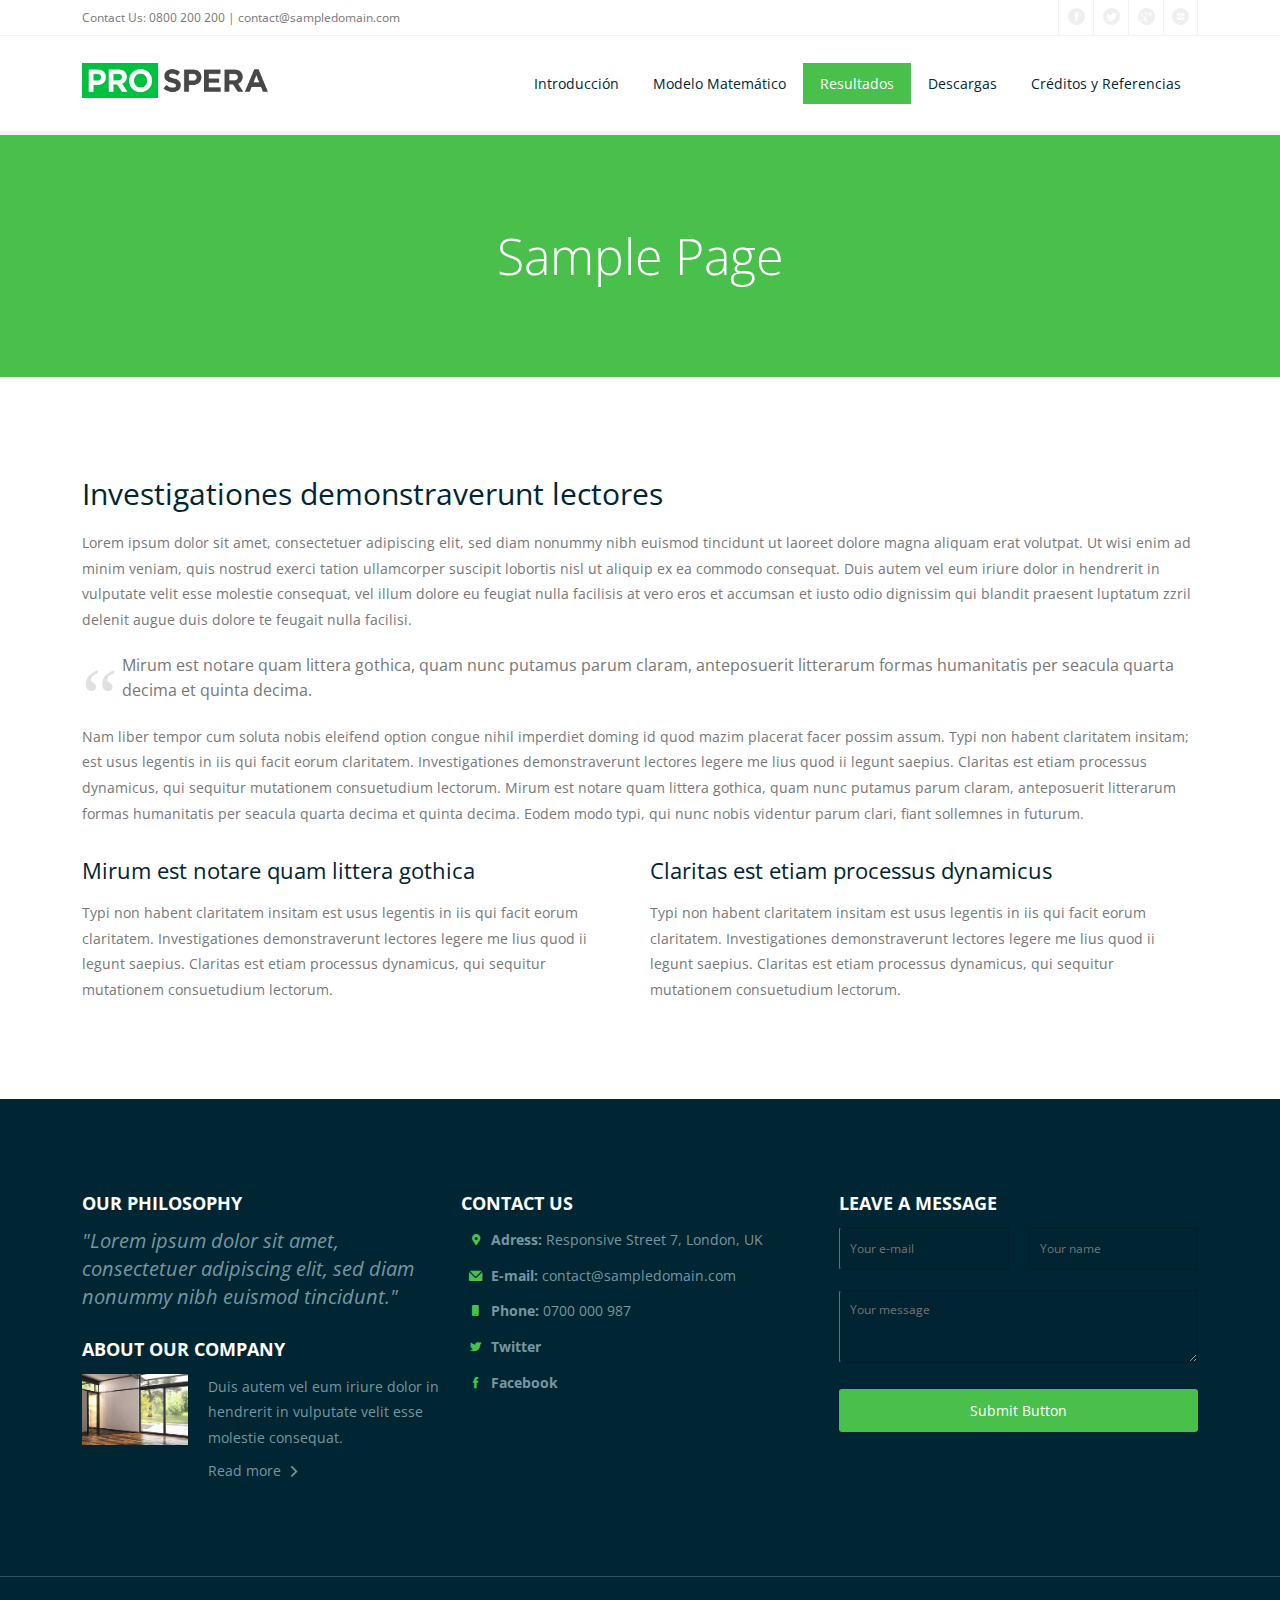
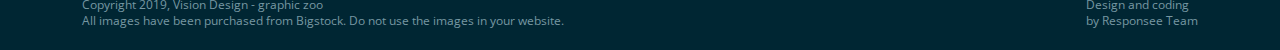
==== commit 6222dcd6: "change headers" ====
--- a/about.html
+++ b/about.html
@@ -18,9 +18,7 @@
   </head>  
   
   <body class="size-1140">
-  	<!-- PREMIUM FEATURES BUTTON -->
-  	<a target="_blank" class="hide-s" href="../template/prospera-premium-responsive-business-template/" style="position:fixed;top:120px;right:-14px;z-index:10;"><img src="img/premium-features.png" alt=""></a>
-    <!-- HEADER -->
+  
     <header role="banner">    
       <!-- Top Bar -->
       <div class="top-bar background-white">
@@ -52,22 +50,11 @@
           <div class="top-nav s-12 l-10">
             <p class="nav-text"></p>
             <ul class="right chevron">
-              <li><a href="index.html">Home</a></li>
-              <li><a href="products.html">Products</a></li>
-              <li><a>Services</a>
-                <ul>
-                  <li><a>Service 1</a>
-                    <ul>
-                      <li><a>Service 1 A</a></li>
-                      <li><a>Service 1 B</a></li>
-                    </ul>
-                  </li>
-                  <li><a>Service 2</a></li>
-                </ul>
-              </li>
-              <li><a href="about.html">About</a></li>
-              <li><a href="gallery.html">Gallery</a></li>
-              <li><a href="contact.html">Contact</a></li>
+              <li><a href="index.html">Introducción</a></li>
+              <li><a href="products.html">Modelo Matemático</a></li>
+              <li><a href="about.html">Resultados</a></li>
+              <li><a href="gallery.html">Descargas</a></li>
+              <li><a>Créditos y Referencias</a></li>
             </ul>
           </div>
         </div>
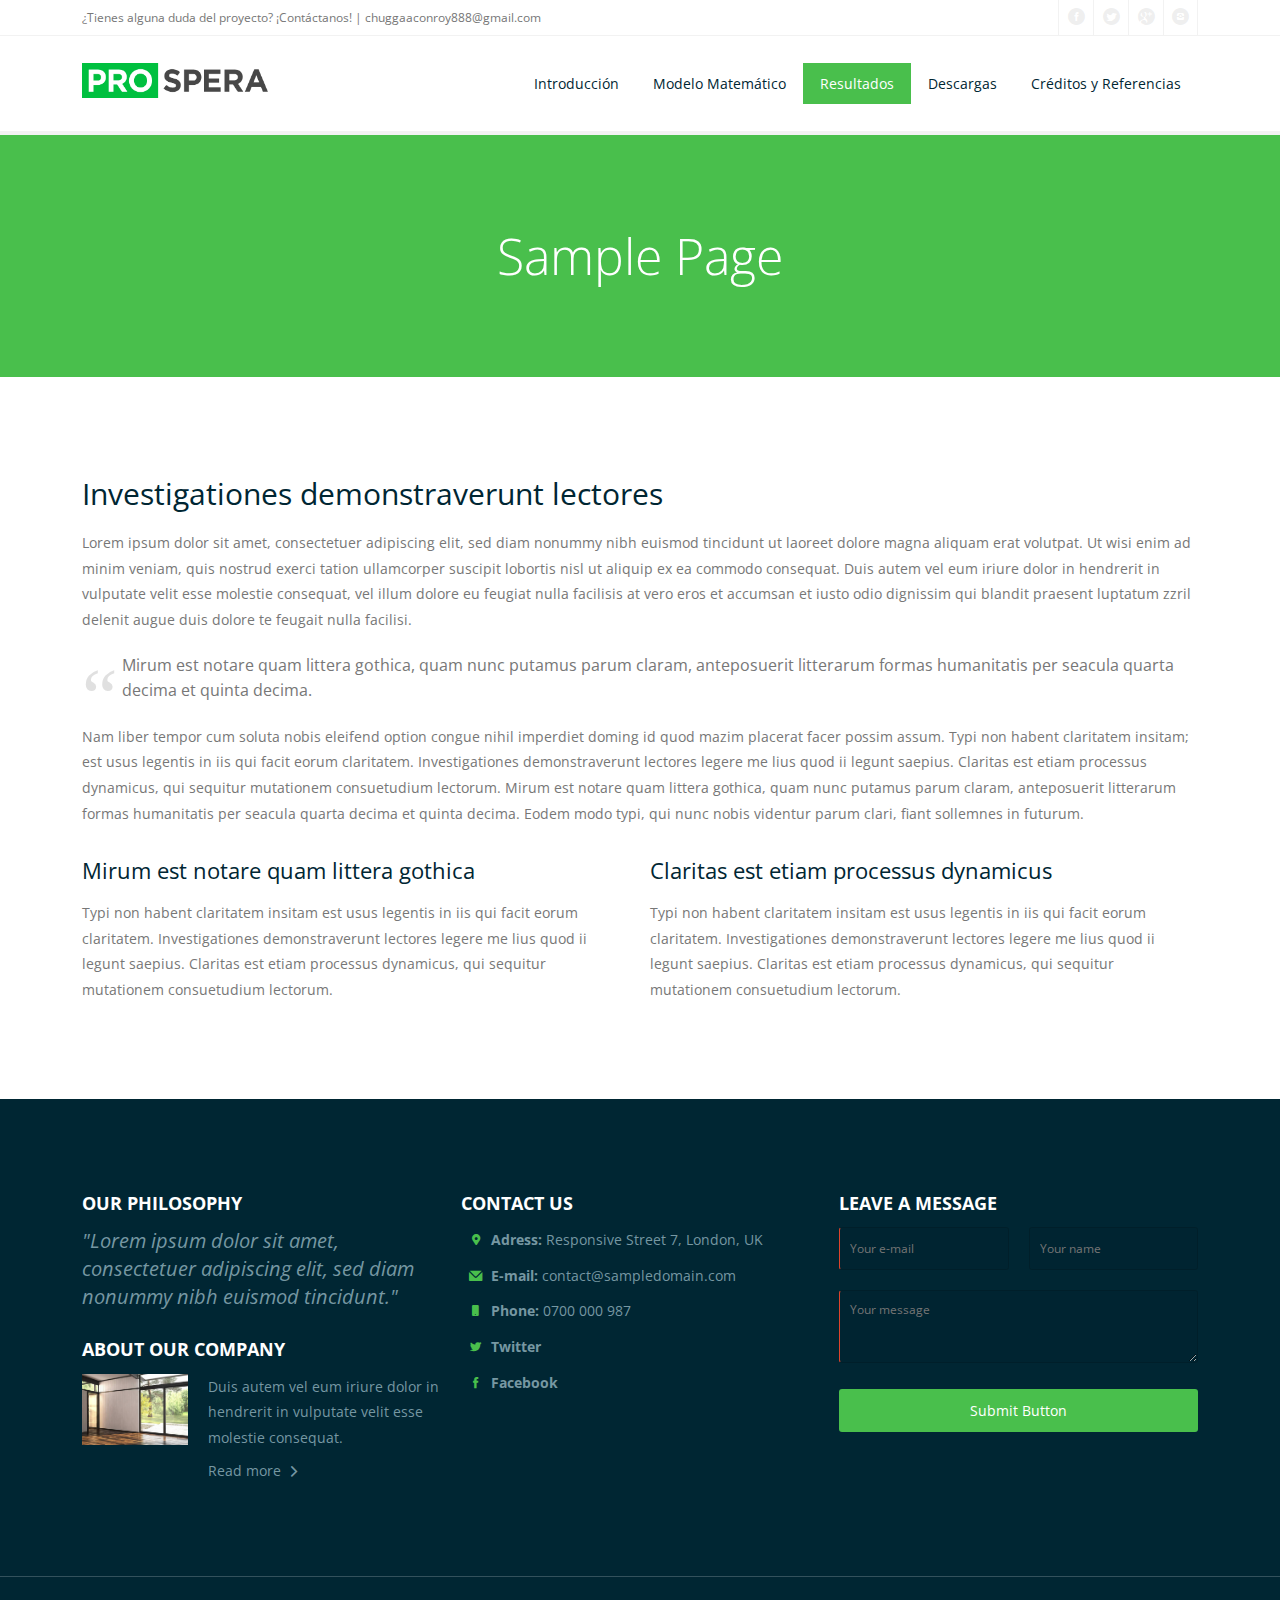
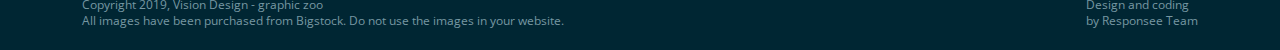
==== commit 0af10b8e: "Update about.html" ====
--- a/about.html
+++ b/about.html
@@ -3,7 +3,7 @@
   <head>
     <meta charset="UTF-8">
     <meta name="viewport" content="width=device-width, initial-scale=1.0" />
-    <title>Prospera Free - New Amazing HTML5 Template</title>
+    <title>CoviDetectives</title>
     <link rel="stylesheet" href="css/components.css">
     <link rel="stylesheet" href="css/icons.css">
     <link rel="stylesheet" href="css/responsee.css">
@@ -25,7 +25,7 @@
         <div class="line">
           <div class="s-12 m-6 l-6">
             <div class="top-bar-contact">
-              <p class="text-size-12">Contact Us: 0800 200 200 | <a class="text-orange-hover" href="mailto:contact@sampledomain.com">contact@sampledomain.com</a></p>
+              <p class="text-size-12">¿Tienes alguna duda del proyecto? ¡Contáctanos! | <a class="text-orange-hover" href="mailto:chuggaaconroy888@gmail.com">chuggaaconroy888@gmail.com</a></p>
             </div>
           </div>
           <div class="s-12 m-6 l-6">
@@ -225,4 +225,4 @@
     <script type="text/javascript" src="js/template-scripts.js"></script>
      
    </body>
-</html>+</html>
